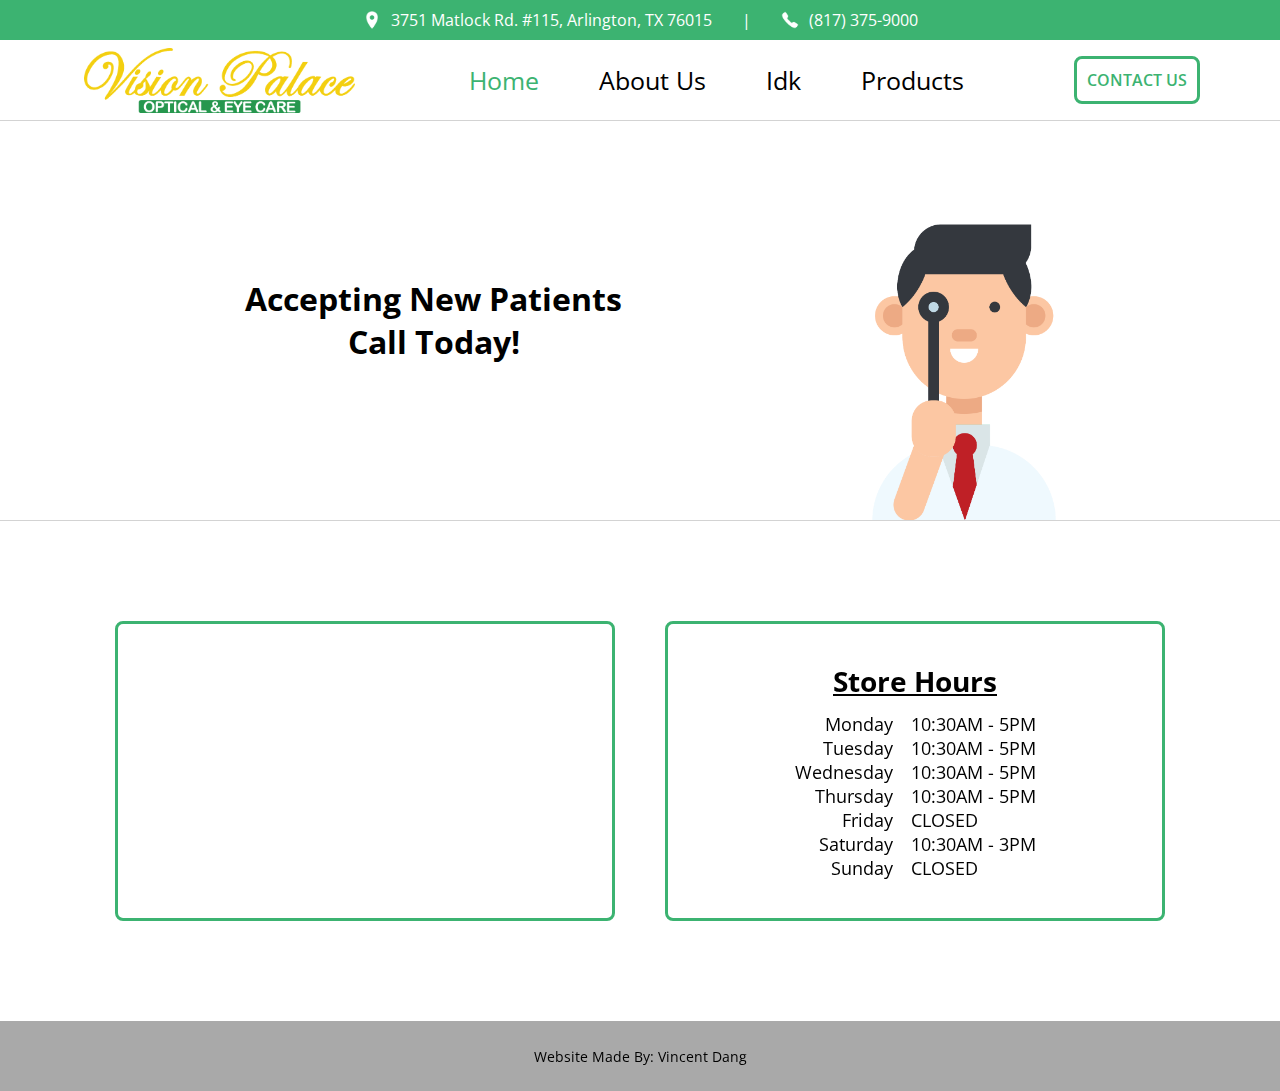
==== index.html @ bc028118 "mobiles" ====
<!DOCTYPE html>
<html lang="en">

<head>
    <meta charset="UTF-8">
    <meta name="viewport" content="width=device-width, initial-scale=1.0">
    <title>Vision Palace | Arlington TX</title>
    <meta name="author" content="Vincent Dang">
    <link rel="stylesheet" href="style.css">
    <link rel="icon" href="./images/logoicon.png" type="image/png">
</head>

<body>
    <header>
        <div class="smallSect">
            <div class="smallAddress">
                <img src="./images/locationIcon.png">
                <a href="https://www.google.com/maps/dir//3751+Matlock+Rd+%23115,+Arlington,+TX+76015/@32.6831472,-97.1968039,12z/data=!4m8!4m7!1m0!1m5!1m1!1s0x864e62b87f9691ff:0xad3b7b87c87afb1d!2m2!1d-97.1144539!2d32.6831742?entry=ttu"
                    target="_blank" rel="noopener noreferrer">
                    3751 Matlock Rd. #115, Arlington, TX 76015
                </a>
            </div>
            <p class="smallLine">|</p>
            <div class="smallPhone">
                <img src="./images/phoneIcon.png">
                <a href="tel:+8173759000">(817) 375-9000</a>
            </div>
        </div>
        <nav>
            <input type="checkbox" id="sidebarActive">
            <label for="sidebarActive" class="open">
                <img src="./images/open.png" class="openImg">
            </label>
            <a id="logoBox" href="index.html"><img class="logo" title="Vision Palace" src="./images/logo.png"
                    alt="Vision Palace Logo"></a>
            <ul>
                <li><a href="./index.html" class="current">Home</a></li>
                <li><a href="./aboutus.html">About Us</a></li>
                <li><a href="#glasses2">Idk</a></li>
                <li id="products">
                    <a href="#glasses3"">Products</a>
                    <ul class="dropdownProducts">
                        <li><a href="#">Eyeglasses</a></li>
                        <li><a href="#">Sunglasses</a></li>
                        <li><a href="#">Contact Lenses</a></li>
                    </ul>
                </li>
                <li><a id="sidebarContact" class="contactButton" href="./book.html"><button>CONTACT US</button></a></li>
            </ul>
            <a id="topContact" class="contactButton" href="./book.html"><button>CONTACT US</button></a>
        </nav>
    </header>
    <main>
        <div class="sect1">
            <div class="textBox">
                <p>Accepting New Patients</p>
                <p>Call Today!</p>
            </div>
            <img src="./images/eye-doctor.png">
        </div>
        
        <div class="sect2">
            <div class="addressFlexBox">
                <iframe
                    src="https://www.google.com/maps/embed?pb=!1m18!1m12!1m3!1d9498.146047826185!2d-97.12077440849066!3d32.68334001011119!2m3!1f0!2f0!3f0!3m2!1i1024!2i768!4f13.1!3m3!1m2!1s0x864e62b87f9691ff%3A0xad3b7b87c87afb1d!2sVision%20Palace!5e0!3m2!1sen!2sus!4v1716413969166!5m2!1sen!2sus"
                    width="500" height="300" allowfullscreen="" loading="lazy"
                    referrerpolicy="no-referrer-when-downgrade"></iframe>
                <div class="storeHours">
                    <p class="hoursTitle"><u>Store Hours</u></p>
                    <div class="hoursBox">
                        <ul class="days">
                            <li>Monday</li>
                            <li>Tuesday</li>
                            <li>Wednesday</li>
                            <li>Thursday</li>
                            <li>Friday</li>
                            <li>Saturday</li>
                            <li>Sunday</li>
                        </ul>
                        <ul class="hours">
                            <li>10:30AM - 5PM</li>
                            <li>10:30AM - 5PM</li>
                            <li>10:30AM - 5PM</li>
                            <li>10:30AM - 5PM</li>
                            <li>CLOSED</li>
                            <li>10:30AM - 3PM</li>
                            <li>CLOSED</li>
                        </ul>
                    </div>
                </div>
            </div>
        </div>
    </main>
    <footer>
        <div class="footer">Website Made By:&nbsp;<a href="https://www.linkedin.com/in/vdangcs/" target="_blank"
                rel="noopener noreferrer">Vincent Dang</a></div>
    </footer>
</body>

</html>
---- style.css ----
@import url(https://fonts.googleapis.com/css2?family=Open+Sans:ital,wght@0,300..800;1,300..800&display=swap);

* {
    font-family: "Open Sans", sans-serif;
    box-sizing: border-box;
}

body {
    margin: 0;
    padding: 0;
}

main {
    margin-top: 120px; /* Add margin to offset the fixed header height */
}

header {
    background-color: white;
    position: fixed; /* Fix the header to the top */
    width: 100%; /* Ensure it takes the full width of the viewport */
    top: 0; /* Position it at the top of the viewport */
    z-index: 1000; /* Ensure it is above other content */
    border-bottom: 1px solid lightgray;
}

.openImg {
    width: 40px;
}

.open, #sidebarActive {
    display: none;
    cursor: pointer;
}

nav {
    background-color: white;
    display: flex;
    justify-content: space-evenly;
    align-items: center;
    z-index: 1001;
    height: 80px;
}

nav ul {
    display: flex;
    align-items: center;
    margin: 0;
    padding: 0;
}

#logoBox {
    display: flex;
}

.logo {
    height: 65px;
    width: auto;
    margin: 4px;
}

nav ul li {
    display: flex;
    align-items: center;
    height: 80px;
}

nav ul li a {
    color: black;
    font-size: 25px;
    font-weight: 400;
    text-decoration: none;
    padding: 0 30px;
    display: flex;
    align-items: center;
    height: 100%;
    transition: 0.2s;
}

nav ul li a:hover {
    font-size: 28px;
    color: mediumseagreen;
}

.current {
    color: mediumseagreen;
}

.dropdownProducts {
    display: none;
    position: absolute;
    top: 100%;
    background-color: white;
    border: 1px solid lightgray;
    width: max-content;
}

.dropdownProducts li {
    height: 50px;
    display: flex;
    justify-content: center;
}

#products:hover .dropdownProducts {
    display: block;
}

.dropdownProducts li a {
    font-size: 16px;
}

.dropdownProducts li a:hover {
    font-size: 16px;
}

.contactButton button {
    padding: 10px;
    font-size: 16px;
    font-weight: 600;
    border: 3px solid mediumseagreen;
    border-radius: 8px;
    color: mediumseagreen;
    background-color: transparent;
    transition: .3s;
}

.contactButton button:hover {
    background-color: mediumseagreen;
    color: white;
    cursor: pointer;
}

#sidebarContact {
    display: none;
}

@media(max-width: 1000px) {
    .open {
        display: block;
    }

    nav ul {
        flex-direction: column;
        position: absolute;
        top: -256%;
        width: 100%;
        background-color: white;
        transition: .5s;
        z-index: -999;
        border-bottom: 1px solid lightgray ;
    }

    nav ul li a{
        padding: 20px;
    }

    #sidebarActive:checked ~ ul {
        display: flex;
        top: 120px;
    }
}

@media(max-width: 500px) {
    #topContact {
        display: none;
    }
    #sidebarContact {
        display: block;
    }
}

@media(max-width: 350px){
    .logo {
        height: 50px;
    }
}

.sect1 {
    display: flex;
    justify-content: space-evenly;
    align-items: center;
    border-bottom: 1px solid lightgrey;
}

.sect1 p {
    margin: 0;
    color: black;
    text-align: center;
    font-size: 32px;
    font-weight: bold;
}

.sect1 img {
    height: 300px;
    margin-top: 100px;
}

.textBox {
    padding: 2%;
}

.smallSect {
    box-sizing: border-box;
    background-color: mediumseagreen;
    height: 40px;
    color: white;
    display: flex;
    justify-content: center;
    align-items: center;
    gap: 30px;
    z-index: 1000;
}

.smallSect img {
    height: 18px;
}

.smallAddress, .smallPhone {
    display: flex;
    align-items: center;
    gap: 10px;
}

.smallPhone a, .smallAddress a {
    color: white;
    text-decoration: none;
}

.smallPhone a:hover, .smallAddress a:hover {
    text-decoration: underline;
}

.sect2 {
    box-sizing: border-box;
    min-height: 500px;
    padding: 100px;
    display: flex;
    justify-content: center;
    align-items: center;
}

.addressFlexBox {
    display: flex;
    justify-content: center;
    gap: 50px;
    flex-wrap: wrap;
}

iframe, .storeHours {
    border: solid mediumseagreen;
    border-radius: 8px;
}

.storeHours {
    width: 500px;
    height: 300px;
    display: flex;
    flex-direction: column;
    justify-content: center;
    gap: 12px;
}

.hoursTitle {
    display: flex;
    justify-content: center;
    margin: 0px;
    font-size: 28px;
    font-weight: bold;
}

.hoursBox {
    display: flex;
    justify-content: center;
    gap: 18px;
}

.days, .hours {
    list-style: none;
    margin: 0;
    padding: 0;
    font-size: 18px;
}

.days {
    text-align: end;
}

.footer {
    background-color: darkgray;
    height: 70px;
    display: flex;
    justify-content: center;
    align-items: center;
    padding: 0px;
    margin: 0px;
    font-size: 14px;
}

.footer a {
    color: black;
    text-decoration: none;
}

.footer a:hover {
    font-weight: 500;
    text-decoration: underline;
}
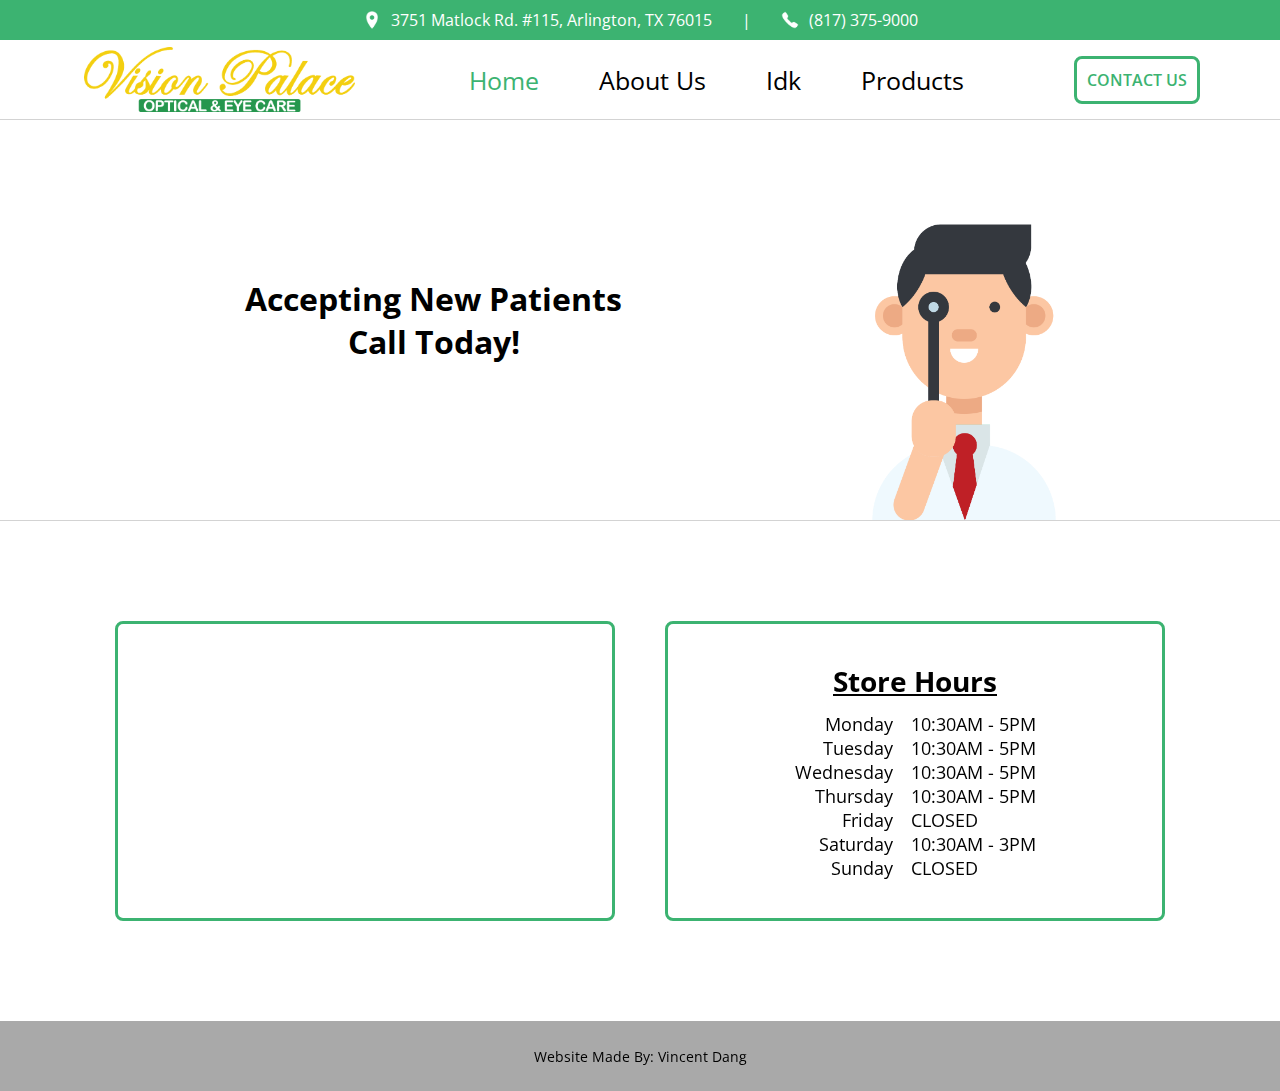
==== commit d39a7006: "oopsiesagain" ====
--- a/index.html
+++ b/index.html
@@ -38,7 +38,7 @@
                 <li><a href="./aboutus.html">About Us</a></li>
                 <li><a href="#glasses2">Idk</a></li>
                 <li id="products">
-                    <a href="#glasses3"">Products</a>
+                    <a href="#" onclick="return false;">Products</a>
                     <ul class="dropdownProducts">
                         <li><a href="#">Eyeglasses</a></li>
                         <li><a href="#">Sunglasses</a></li>
--- a/style.css
+++ b/style.css
@@ -20,7 +20,6 @@
     width: 100%; /* Ensure it takes the full width of the viewport */
     top: 0; /* Position it at the top of the viewport */
     z-index: 1000; /* Ensure it is above other content */
-    border-bottom: 1px solid lightgray;
 }
 
 .openImg {
@@ -39,6 +38,7 @@
     align-items: center;
     z-index: 1001;
     height: 80px;
+    border-bottom: 1px solid lightgray;
 }
 
 nav ul {
@@ -79,6 +79,7 @@
 nav ul li a:hover {
     font-size: 28px;
     color: mediumseagreen;
+    
 }
 
 .current {
@@ -86,12 +87,14 @@
 }
 
 .dropdownProducts {
-    display: none;
+    display: block;
     position: absolute;
-    top: 100%;
+    top: -32px;
     background-color: white;
     border: 1px solid lightgray;
     width: max-content;
+    transition: .3s;
+    z-index: -999;
 }
 
 .dropdownProducts li {
@@ -101,11 +104,23 @@
 }
 
 #products:hover .dropdownProducts {
-    display: block;
+    top: 119px;
+}
+
+#products {
+    display: flex;
+    flex-direction: column;
+    justify-content: center;
+}
+
+#products a {
+    display: flex;
+    align-items: center;
 }
 
 .dropdownProducts li a {
     font-size: 16px;
+    padding: 15px;
 }
 
 .dropdownProducts li a:hover {
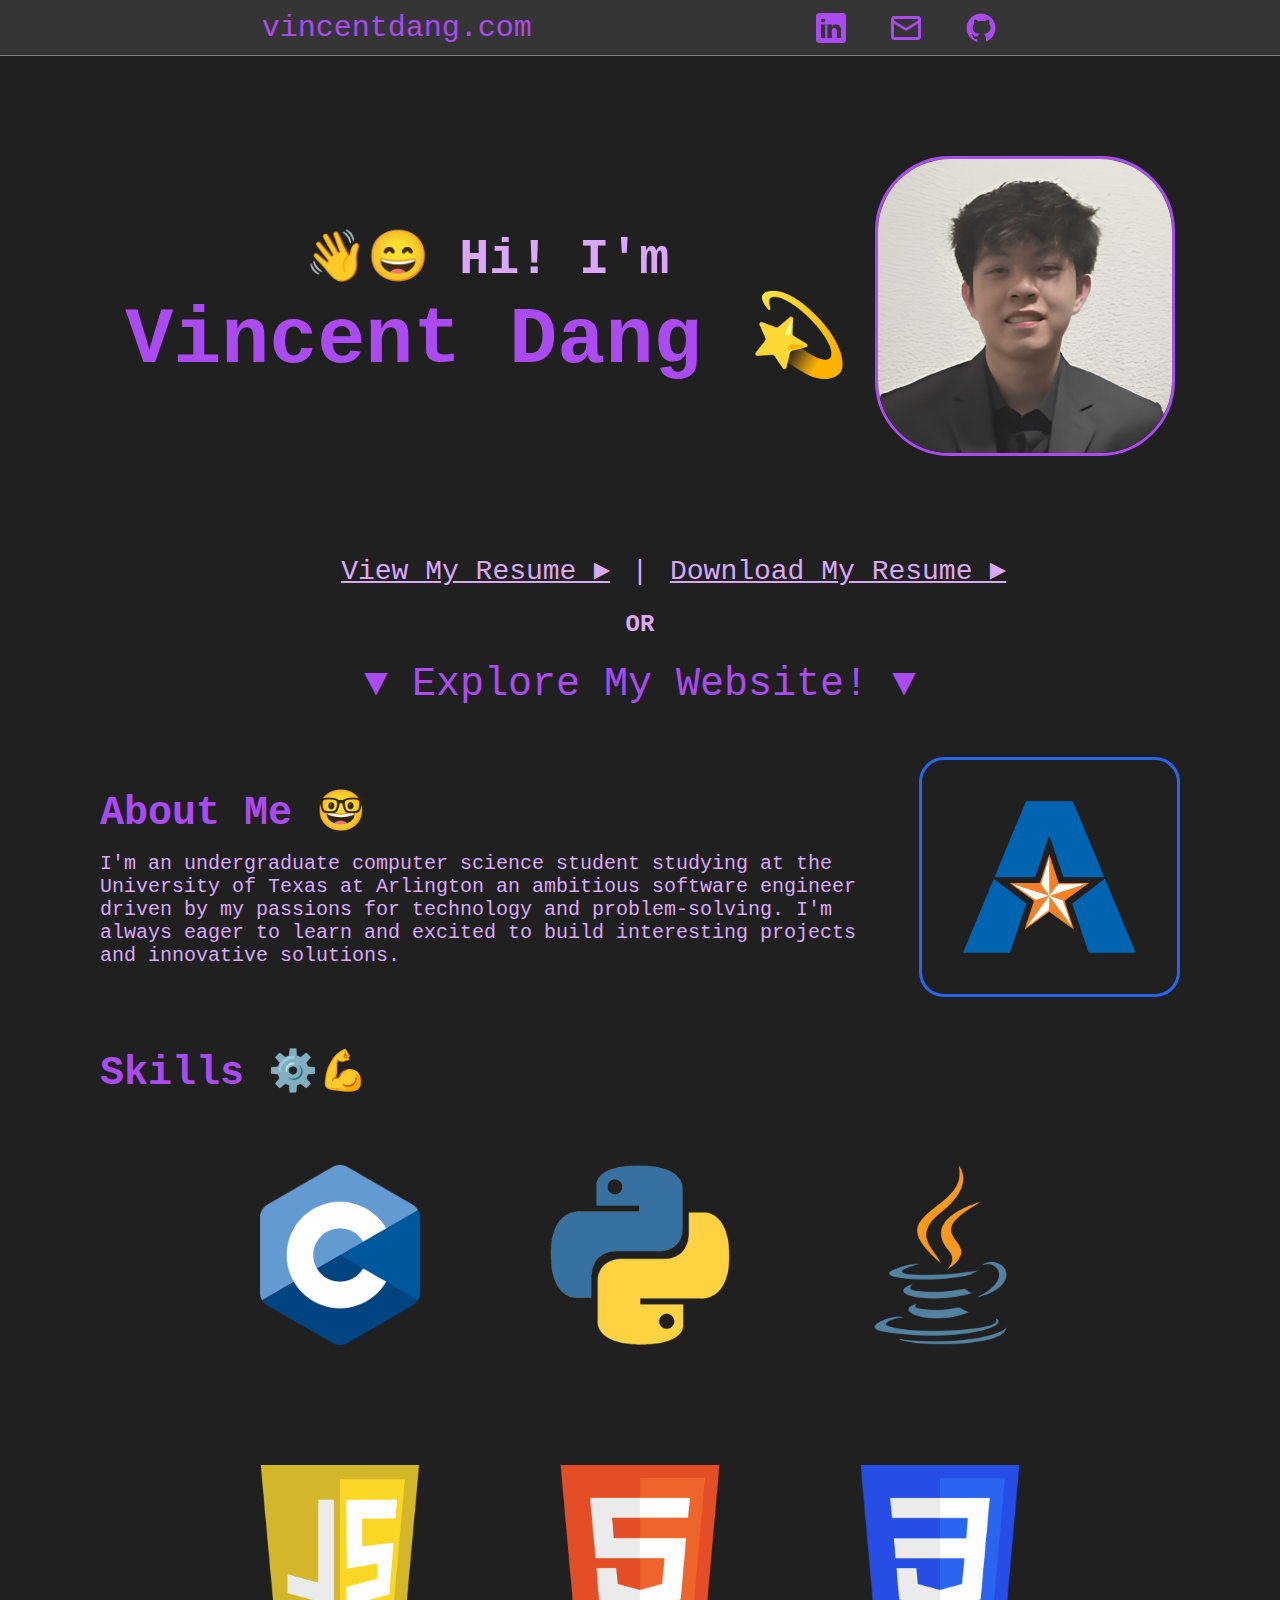
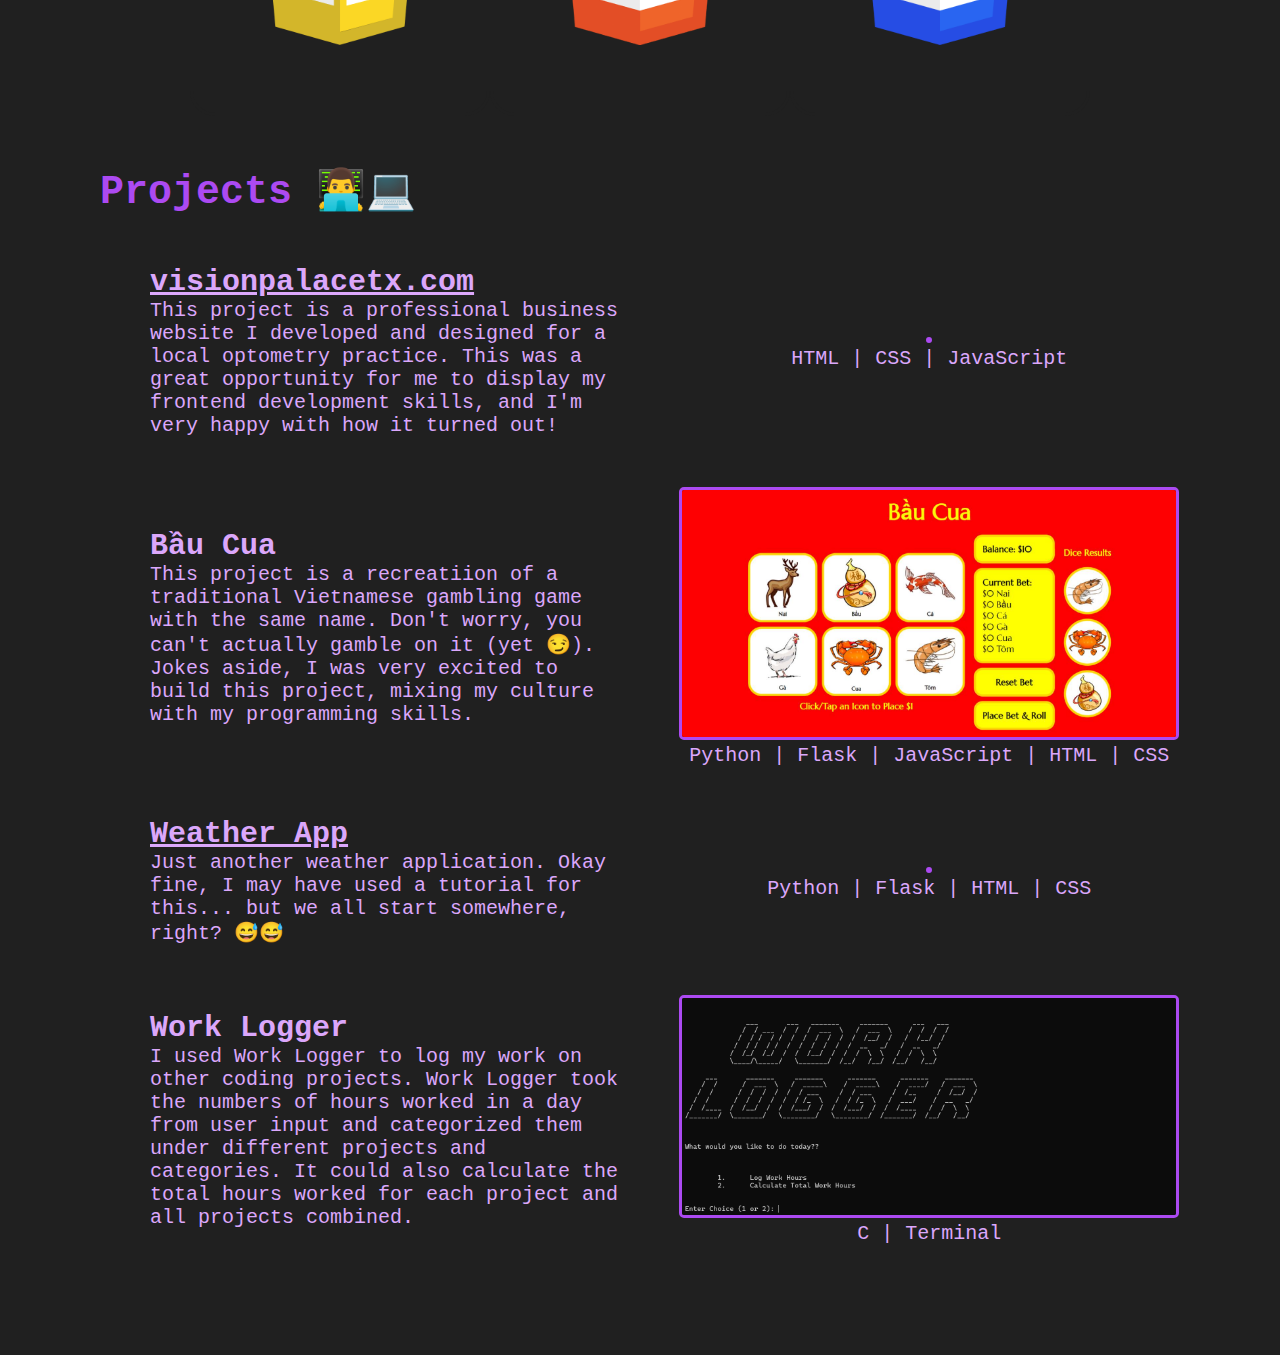
==== commit 36488918: "portfolio" ====
--- a/index.html
+++ b/index.html
@@ -4,97 +4,163 @@
 <head>
     <meta charset="UTF-8">
     <meta name="viewport" content="width=device-width, initial-scale=1.0">
-    <title>Vision Palace | Arlington TX</title>
-    <meta name="author" content="Vincent Dang">
+    <title>Vincent Dang | SWE</title>
+    <meta author="Vincent Dang">
     <link rel="stylesheet" href="style.css">
-    <link rel="icon" href="./images/logoicon.png" type="image/png">
+    <link rel="icon" href="./images/favicon.png" type="image/x-icon">
 </head>
 
 <body>
     <header>
-        <div class="smallSect">
-            <div class="smallAddress">
-                <img src="./images/locationIcon.png">
-                <a href="https://www.google.com/maps/dir//3751+Matlock+Rd+%23115,+Arlington,+TX+76015/@32.6831472,-97.1968039,12z/data=!4m8!4m7!1m0!1m5!1m1!1s0x864e62b87f9691ff:0xad3b7b87c87afb1d!2m2!1d-97.1144539!2d32.6831742?entry=ttu"
-                    target="_blank" rel="noopener noreferrer">
-                    3751 Matlock Rd. #115, Arlington, TX 76015
-                </a>
+        <nav>
+            <div id="navLeft">
+                <p>vincentdang.com</p>
             </div>
-            <p class="smallLine">|</p>
-            <div class="smallPhone">
-                <img src="./images/phoneIcon.png">
-                <a href="tel:+8173759000">(817) 375-9000</a>
+            <div id="navRight">
+                <div class="links">
+                    <img src="./images/linkedinIcon.png" alt="LinkedIn">
+                    <div class="dropDown">
+                        <p>Check Out My</p>
+                        <a href="https://www.linkedin.com/in/vdangcs/" target="_blank" rel="noopener noreferrer">
+                            LinkedIn!</a>
+                    </div>
+                </div>
+                <div class="links">
+                    <img src="./images/emailIcon.png" alt="Email">
+                    <div class="dropDown">
+                        <p>Email Me!</p>
+                        <a href="mailto:vdang1120@gmail.com">vdang1120@gmail.com</a>
+                    </div>
+                </div>
+                <div class="links">
+                    <img src="./images/githubIcon.png" alt="GitHub">
+                    <div class="dropDown">
+                        <p>Check Out My</p>
+                        <a href="https://github.com/vdang1120" target="_blank" rel="noopener noreferrer"> GitHub!</a>
+                    </div>
+                </div>
             </div>
-        </div>
-        <nav>
-            <input type="checkbox" id="sidebarActive">
-            <label for="sidebarActive" class="open">
-                <img src="./images/open.png" class="openImg">
-            </label>
-            <a id="logoBox" href="index.html"><img class="logo" title="Vision Palace" src="./images/logo.png"
-                    alt="Vision Palace Logo"></a>
-            <ul>
-                <li><a href="./index.html" class="current">Home</a></li>
-                <li><a href="./aboutus.html">About Us</a></li>
-                <li><a href="#glasses2">Idk</a></li>
-                <li id="products">
-                    <a href="#" onclick="return false;">Products</a>
-                    <ul class="dropdownProducts">
-                        <li><a href="#">Eyeglasses</a></li>
-                        <li><a href="#">Sunglasses</a></li>
-                        <li><a href="#">Contact Lenses</a></li>
-                    </ul>
-                </li>
-                <li><a id="sidebarContact" class="contactButton" href="./book.html"><button>CONTACT US</button></a></li>
-            </ul>
-            <a id="topContact" class="contactButton" href="./book.html"><button>CONTACT US</button></a>
         </nav>
     </header>
     <main>
-        <div class="sect1">
-            <div class="textBox">
-                <p>Accepting New Patients</p>
-                <p>Call Today!</p>
+        <div id="titleCont">
+            <div id="title">
+                <h2>👋😄 Hi! I'm</h2>
+                <h1>Vincent Dang 💫</h1>
             </div>
-            <img src="./images/eye-doctor.png">
+            <img src="./images/me.jpg" id="titleImg">
         </div>
-        
-        <div class="sect2">
-            <div class="addressFlexBox">
-                <iframe
-                    src="https://www.google.com/maps/embed?pb=!1m18!1m12!1m3!1d9498.146047826185!2d-97.12077440849066!3d32.68334001011119!2m3!1f0!2f0!3f0!3m2!1i1024!2i768!4f13.1!3m3!1m2!1s0x864e62b87f9691ff%3A0xad3b7b87c87afb1d!2sVision%20Palace!5e0!3m2!1sen!2sus!4v1716413969166!5m2!1sen!2sus"
-                    width="500" height="300" allowfullscreen="" loading="lazy"
-                    referrerpolicy="no-referrer-when-downgrade"></iframe>
-                <div class="storeHours">
-                    <p class="hoursTitle"><u>Store Hours</u></p>
-                    <div class="hoursBox">
-                        <ul class="days">
-                            <li>Monday</li>
-                            <li>Tuesday</li>
-                            <li>Wednesday</li>
-                            <li>Thursday</li>
-                            <li>Friday</li>
-                            <li>Saturday</li>
-                            <li>Sunday</li>
-                        </ul>
-                        <ul class="hours">
-                            <li>10:30AM - 5PM</li>
-                            <li>10:30AM - 5PM</li>
-                            <li>10:30AM - 5PM</li>
-                            <li>10:30AM - 5PM</li>
-                            <li>CLOSED</li>
-                            <li>10:30AM - 3PM</li>
-                            <li>CLOSED</li>
-                        </ul>
+        <div id="resumeSect">
+            <div id="resumeLinks">
+                <a href="#" id="viewResume">View My Resume ►</a>
+                <p>|</p>
+                <a href="#" id="downloadResume">Download My Resume ►</a>
+            </div>
+            <p id="or">OR</p>
+            <p id="explore">▼ Explore My Website! ▼</p>
+        </div>
+        <div id="about">
+            <div id="aboutContainer">
+                <h1>About Me 🤓</h1>
+                <p>I'm an undergraduate computer science student studying at the
+                    University of Texas at Arlington an ambitious software engineer driven by my passions for technology
+                    and problem-solving. I'm always eager to learn and excited to build interesting projects and
+                    innovative solutions.</p>
+            </div>
+            <img src="./images/uta.png" alt="UTA Logo">
+        </div>
+        <div id="skillsSect">
+            <h1>Skills ⚙️💪</h1>
+            <div id="skillBoxContCont">
+                <div id="skillBoxCont">
+                    <div class="skillBox" id="c">
+                        <img src="./images/C_Logo.png" alt="">
+                        <p>C</p>
+                    </div>
+                    <div class="skillBox" id="python">
+                        <img src="./images/python.png" alt="">
+                        <p>Python</p>
+                    </div>
+                    <div class="skillBox" id="java">
+                        <img src="./images/java.png" alt="">
+                        <p>Java</p>
+                    </div>
+                    <div class="skillBox" id="js">
+                        <img src="./images/js.png" alt="">
+                        <p>JavaScript</p>
+                    </div>
+                    <div class="skillBox" id="html">
+                        <img src="./images/html.png" alt="">
+                        <p>HTML</p>
+                    </div>
+                    <div class="skillBox" id="css">
+                        <img src="./images/css.png" alt="">
+                        <p>CSS</p>
                     </div>
                 </div>
             </div>
         </div>
+        <div id="projectSect">
+            <h1>Projects 👨‍💻💻</h1>
+            <div class="projectBox">
+                <div class="projectLeft">
+                    <h2>
+                        <a href="https://visionpalacetx.com/" target="_blank" rel="noopener noreferrer">
+                            visionpalacetx.com
+                        </a>
+                    </h2>
+                    <p>This project is a professional business website I developed and designed for a local optometry
+                        practice. This was a great opportunity for me to display my frontend development skills, and I'm
+                        very happy with how it turned out!</p>
+                </div>
+                <div class="projectRight">
+                    <img src="./images/vpcom.gif" alt="">
+                    <p>HTML | CSS | JavaScript</p>
+                </div>
+            </div>
+            <div class="projectBox">
+                <div class="projectLeft">
+                    <h2>Bầu Cua</h2>
+                    <p>This project is a recreatiion of a traditional Vietnamese gambling game with the same name. Don't
+                        worry, you can't actually gamble on it (yet 😏). Jokes aside, I was very excited to build this
+                        project, mixing my culture with my programming skills.</p>
+                </div>
+                <div class="projectRight">
+                    <img src="./images/bc.jpg" alt="">
+                    <p>Python | Flask | JavaScript | HTML | CSS</p>
+                </div>
+            </div>
+            <div class="projectBox">
+                <div class="projectLeft">
+                    <h2>
+                        <a href="https://weather-76mb.onrender.com" target="_blank" rel="noopener noreferrer">
+                            Weather App
+                        </a>
+                    </h2>
+                    <p>Just another weather application. Okay fine, I may have used a tutorial for this... but we all start
+                        somewhere, right? 😅😅</p>
+                </div>
+                <div class="projectRight">
+                    <img src="./images/weather.gif" alt="">
+                    <p>Python | Flask | HTML | CSS</p>
+                </div>
+            </div>
+            <div class="projectBox">
+                <div class="projectLeft">
+                    <h2>Work Logger</h2>
+                    <p>I used Work Logger to log my work on other coding projects. Work Logger took the numbers of hours
+                        worked in a day from user input and categorized them under different projects and categories. It
+                        could also calculate the total hours worked for each
+                        project and all projects combined.</p>
+                </div>
+                <div class="projectRight">
+                    <img src="./images/wl.png" alt="">
+                    <p>C | Terminal</p>
+                </div>
+            </div>
+        </div>
     </main>
-    <footer>
-        <div class="footer">Website Made By:&nbsp;<a href="https://www.linkedin.com/in/vdangcs/" target="_blank"
-                rel="noopener noreferrer">Vincent Dang</a></div>
-    </footer>
+    <footer></footer>
 </body>
 
 </html>--- a/style.css
+++ b/style.css
@@ -1,321 +1,371 @@
-@import url(https://fonts.googleapis.com/css2?family=Open+Sans:ital,wght@0,300..800;1,300..800&display=swap);
+:root {
+    font-family: monospace;
+    --primary-color: #ac4af2;
+    --secondary-color: #dba7fb;
+}
 
 * {
-    font-family: "Open Sans", sans-serif;
     box-sizing: border-box;
+    padding: 0;
+    margin: 0;
+    color: var(--secondary-color);
 }
 
 body {
-    margin: 0;
-    padding: 0;
-}
-
-main {
-    margin-top: 120px; /* Add margin to offset the fixed header height */
+    background-color: #202020;
 }
 
 header {
-    background-color: white;
     position: fixed; /* Fix the header to the top */
     width: 100%; /* Ensure it takes the full width of the viewport */
     top: 0; /* Position it at the top of the viewport */
-    z-index: 1000; /* Ensure it is above other content */
-}
-
-.openImg {
-    width: 40px;
-}
-
-.open, #sidebarActive {
-    display: none;
+}
+
+nav {
+    font-size: 30px;
+    background-color: #353535;
+    display: flex;
+    justify-content: space-evenly;
+    align-items: center;
+    height: 56px;
+    border-bottom: 1px solid gray;
+}
+
+#navLeft p {
+    color: var(--primary-color);
+}
+
+#navRight {
+    display: flex;
+}
+
+.links {
+    display: flex;
+    justify-content: center;
+    align-items: center;
+    height: 56px;
     cursor: pointer;
-}
-
-nav {
-    background-color: white;
+    width: 75px;
+}
+
+.links img {
+    height: 36px;
+    transition: height 0.2s;
+}
+
+.links:hover img {
+    height: 45px;
+}
+
+.links:hover .dropDown {
+    top: 56px;
+    z-index: 1;
+}
+
+.dropDown {
+    color: var(--primary-color);
+    border: solid;
+    border-top: 0;
+    padding: 16px;
+    border-radius: 0 0 16px 16px;
+    position: absolute;
+    top: -75px;
+    text-align: center;
+    transition: .3s;
+    background-color: #353535;
+    z-index: -100;
+    cursor: default;
+    display: flex;
+    flex-direction: column;
+    gap: 8px;
+    font-size: 24px;
+}
+
+.dropDown p, .dropDown a {
+    color: var(--primary-color);
+}
+
+main {
+    padding: 56px 100px 100px 100px;
+    width: 100%;
+}
+
+#titleCont {
+    min-height: 500px;
     display: flex;
     justify-content: space-evenly;
     align-items: center;
-    z-index: 1001;
-    height: 80px;
-    border-bottom: 1px solid lightgray;
-}
-
-nav ul {
-    display: flex;
-    align-items: center;
-    margin: 0;
-    padding: 0;
-}
-
-#logoBox {
-    display: flex;
-}
-
-.logo {
-    height: 65px;
+}
+
+#titleImg {
+    height: 300px;
     width: auto;
-    margin: 4px;
-}
-
-nav ul li {
-    display: flex;
-    align-items: center;
-    height: 80px;
-}
-
-nav ul li a {
-    color: black;
-    font-size: 25px;
-    font-weight: 400;
-    text-decoration: none;
-    padding: 0 30px;
-    display: flex;
-    align-items: center;
-    height: 100%;
-    transition: 0.2s;
-}
-
-nav ul li a:hover {
+    border: solid var(--primary-color);
+    border-radius: 75px;
+    margin: 50px 0;
+}
+
+#title {
+    display: flex;
+    flex-direction: column;
+    justify-content: center;
+    align-items: center;
+    margin: 0 20px;
+}
+
+#title h2 {
+    font-size: 50px;
+}
+
+#title h1 {
+    font-size: 80px;
+    color: var(--primary-color);
+}
+
+#resumeSect {
+    width: 100%;
+    display: flex;
+    flex-direction: column;
+    justify-content: center;
+    align-items: center;
+}
+
+#resumeLinks {
+    width: 100%;
+    display: flex;
+    justify-content: center;
+    align-items: center;
+    gap: 2%;
     font-size: 28px;
-    color: mediumseagreen;
-    
-}
-
-.current {
-    color: mediumseagreen;
-}
-
-.dropdownProducts {
-    display: block;
-    position: absolute;
-    top: -32px;
-    background-color: white;
-    border: 1px solid lightgray;
-    width: max-content;
-    transition: .3s;
-    z-index: -999;
-}
-
-.dropdownProducts li {
-    height: 50px;
-    display: flex;
-    justify-content: center;
-}
-
-#products:hover .dropdownProducts {
-    top: 119px;
-}
-
-#products {
-    display: flex;
-    flex-direction: column;
-    justify-content: center;
-}
-
-#products a {
-    display: flex;
-    align-items: center;
-}
-
-.dropdownProducts li a {
-    font-size: 16px;
-    padding: 15px;
-}
-
-.dropdownProducts li a:hover {
-    font-size: 16px;
-}
-
-.contactButton button {
-    padding: 10px;
-    font-size: 16px;
-    font-weight: 600;
-    border: 3px solid mediumseagreen;
-    border-radius: 8px;
-    color: mediumseagreen;
-    background-color: transparent;
-    transition: .3s;
-}
-
-.contactButton button:hover {
-    background-color: mediumseagreen;
-    color: white;
-    cursor: pointer;
-}
-
-#sidebarContact {
-    display: none;
-}
-
-@media(max-width: 1000px) {
-    .open {
-        display: block;
-    }
-
-    nav ul {
+}
+
+#resumeLinks a{
+    flex: 1;
+}
+
+#viewResume {
+    text-align: end;
+}
+
+#or {
+    font-size: 24px;
+    font-weight: bold;
+    margin: 24px;
+}
+
+#about {
+    display: flex;
+    align-items: center;
+    margin: 50px 0px;
+}
+#aboutContainer {
+    display: flex;
+    flex-direction: column;
+    justify-content: center;
+    gap: 16px;
+}
+
+#about h1, #skillsSect h1, #explore, #projectSect h1 {
+    font-size: 40px;
+    color: var(--primary-color);
+}
+
+#about img {
+    height: 240px;
+    padding: 40px;
+    border: solid #2965f1;
+    border-radius: 25px;
+    margin-left: 5%;
+}
+
+#about p, .projectBox p {
+    font-size: 20px;
+}
+
+#skillsSect {
+    margin-bottom: 50px;
+}
+
+#skillsSect h1 {
+    margin-bottom: 20px;
+}
+
+#skillBoxContCont {
+    display: flex;
+    justify-content: center;
+}
+
+#skillBoxCont {
+    display: flex;
+    justify-content: center;
+    flex-wrap: wrap;
+    max-width: 900px;
+}
+
+.skillBox {
+    border: solid #202020;
+    border-radius: 25px;
+    height: 300px;
+    width: 300px;
+    display: flex;
+    flex-direction: column;
+    justify-content: center;
+    align-items: center;
+    gap: 12px;
+    transition: ease-out .1s;
+}
+
+.skillBox img {
+    height: 180px;
+    transition: .2s;
+    transform: translateY(10px);
+    z-index: -1;
+}
+
+.skillBox p {
+    font-size: 27px;
+    color: #202020;
+    transition: .2s;
+}
+
+.skillBox:hover {
+    transition: ease-in .2s;
+}
+.skillBox:hover img {
+    height: 210px;
+    transform: translateY(0px);
+}
+
+#c:hover {
+    border-color: #649ad2;
+}
+#c:hover p {
+    color: #649ad2;
+}
+
+#java:hover {
+    border-color: #f89820;
+}
+#java:hover p{
+    color: #f89820;
+}
+
+#js:hover, #python:hover {
+    border-color:#fbd725;
+}
+#js:hover p, #python:hover p {
+    color: #fbd725;
+}
+
+#html:hover {
+    border-color:#ef642a;
+}
+#html:hover p {
+    color: #ef642a;
+}
+
+#css:hover {
+    border-color:#2965f1;
+}
+#css:hover p {
+    color: #2965f1;
+}
+
+#projectSect {
+    display: flex;
+    flex-direction: column;
+    gap: 50px;
+}
+
+.projectBox {
+    width: 100%;
+    display: flex;
+    align-items: center;
+    gap: 50px;
+}
+
+.projectLeft, .projectRight {
+    width: 100%;
+}
+
+.projectLeft {
+    padding-left: 50px;
+}
+
+.projectRight {
+    text-align: center;
+}
+
+.projectRight img {
+    width: 500px;
+    border: solid var(--primary-color);
+    border-radius: 5px;
+}
+
+.projectBox h2 {
+    font-size: 30px;
+}
+
+.projectBox h3 {
+    font-size: 20px;
+}
+
+@media (max-width: 1000px) {
+    #titleCont {
         flex-direction: column;
-        position: absolute;
-        top: -256%;
-        width: 100%;
-        background-color: white;
-        transition: .5s;
-        z-index: -999;
-        border-bottom: 1px solid lightgray ;
-    }
-
-    nav ul li a{
-        padding: 20px;
-    }
-
-    #sidebarActive:checked ~ ul {
-        display: flex;
-        top: 120px;
-    }
-}
-
-@media(max-width: 500px) {
-    #topContact {
+    }
+    #title {
+        margin-top: 50px;
+    }
+}
+@media (max-width: 800px) {
+    #about {
+        flex-direction: column;
+    }
+    #about img{
+        margin: 0;
+        margin-top: 50px;
+    }
+
+    #title {
+        height: 300px;
+    }
+    #title h2 {
+        font-size: 48px;
+    }
+    #title h1 {
+        font-size: 64px;
+    }
+}
+@media (max-width: 700px) {
+    #resumeLinks {
+        font-size: 24px;
+    }
+}
+@media (max-width: 600px) {
+    #resumeLinks {
+        font-size: 20px;
+    }
+    #about h1, #skillsSect h1, #explore {
+        font-size: 32px;
+    }
+}
+@media (max-width: 500px) {
+    #navLeft {
         display: none;
     }
-    #sidebarContact {
-        display: block;
-    }
-}
-
-@media(max-width: 350px){
-    .logo {
-        height: 50px;
-    }
-}
-
-.sect1 {
-    display: flex;
-    justify-content: space-evenly;
-    align-items: center;
-    border-bottom: 1px solid lightgrey;
-}
-
-.sect1 p {
-    margin: 0;
-    color: black;
-    text-align: center;
-    font-size: 32px;
-    font-weight: bold;
-}
-
-.sect1 img {
-    height: 300px;
-    margin-top: 100px;
-}
-
-.textBox {
-    padding: 2%;
-}
-
-.smallSect {
-    box-sizing: border-box;
-    background-color: mediumseagreen;
-    height: 40px;
-    color: white;
-    display: flex;
-    justify-content: center;
-    align-items: center;
-    gap: 30px;
-    z-index: 1000;
-}
-
-.smallSect img {
-    height: 18px;
-}
-
-.smallAddress, .smallPhone {
-    display: flex;
-    align-items: center;
-    gap: 10px;
-}
-
-.smallPhone a, .smallAddress a {
-    color: white;
-    text-decoration: none;
-}
-
-.smallPhone a:hover, .smallAddress a:hover {
-    text-decoration: underline;
-}
-
-.sect2 {
-    box-sizing: border-box;
-    min-height: 500px;
-    padding: 100px;
-    display: flex;
-    justify-content: center;
-    align-items: center;
-}
-
-.addressFlexBox {
-    display: flex;
-    justify-content: center;
-    gap: 50px;
-    flex-wrap: wrap;
-}
-
-iframe, .storeHours {
-    border: solid mediumseagreen;
-    border-radius: 8px;
-}
-
-.storeHours {
-    width: 500px;
-    height: 300px;
-    display: flex;
-    flex-direction: column;
-    justify-content: center;
-    gap: 12px;
-}
-
-.hoursTitle {
-    display: flex;
-    justify-content: center;
-    margin: 0px;
-    font-size: 28px;
-    font-weight: bold;
-}
-
-.hoursBox {
-    display: flex;
-    justify-content: center;
-    gap: 18px;
-}
-
-.days, .hours {
-    list-style: none;
-    margin: 0;
-    padding: 0;
-    font-size: 18px;
-}
-
-.days {
-    text-align: end;
-}
-
-.footer {
-    background-color: darkgray;
-    height: 70px;
-    display: flex;
-    justify-content: center;
-    align-items: center;
-    padding: 0px;
-    margin: 0px;
-    font-size: 14px;
-}
-
-.footer a {
-    color: black;
-    text-decoration: none;
-}
-
-.footer a:hover {
-    font-weight: 500;
-    text-decoration: underline;
-}
+
+    #title h2 {
+        font-size: 36px;
+    }
+    #title h1 {
+        font-size: 48px;
+    }
+
+    #resumeLinks {
+        font-size: 17px;
+    }
+    #about h1, #skillsSect h1, #explore {
+        font-size: 28px;
+    }
+}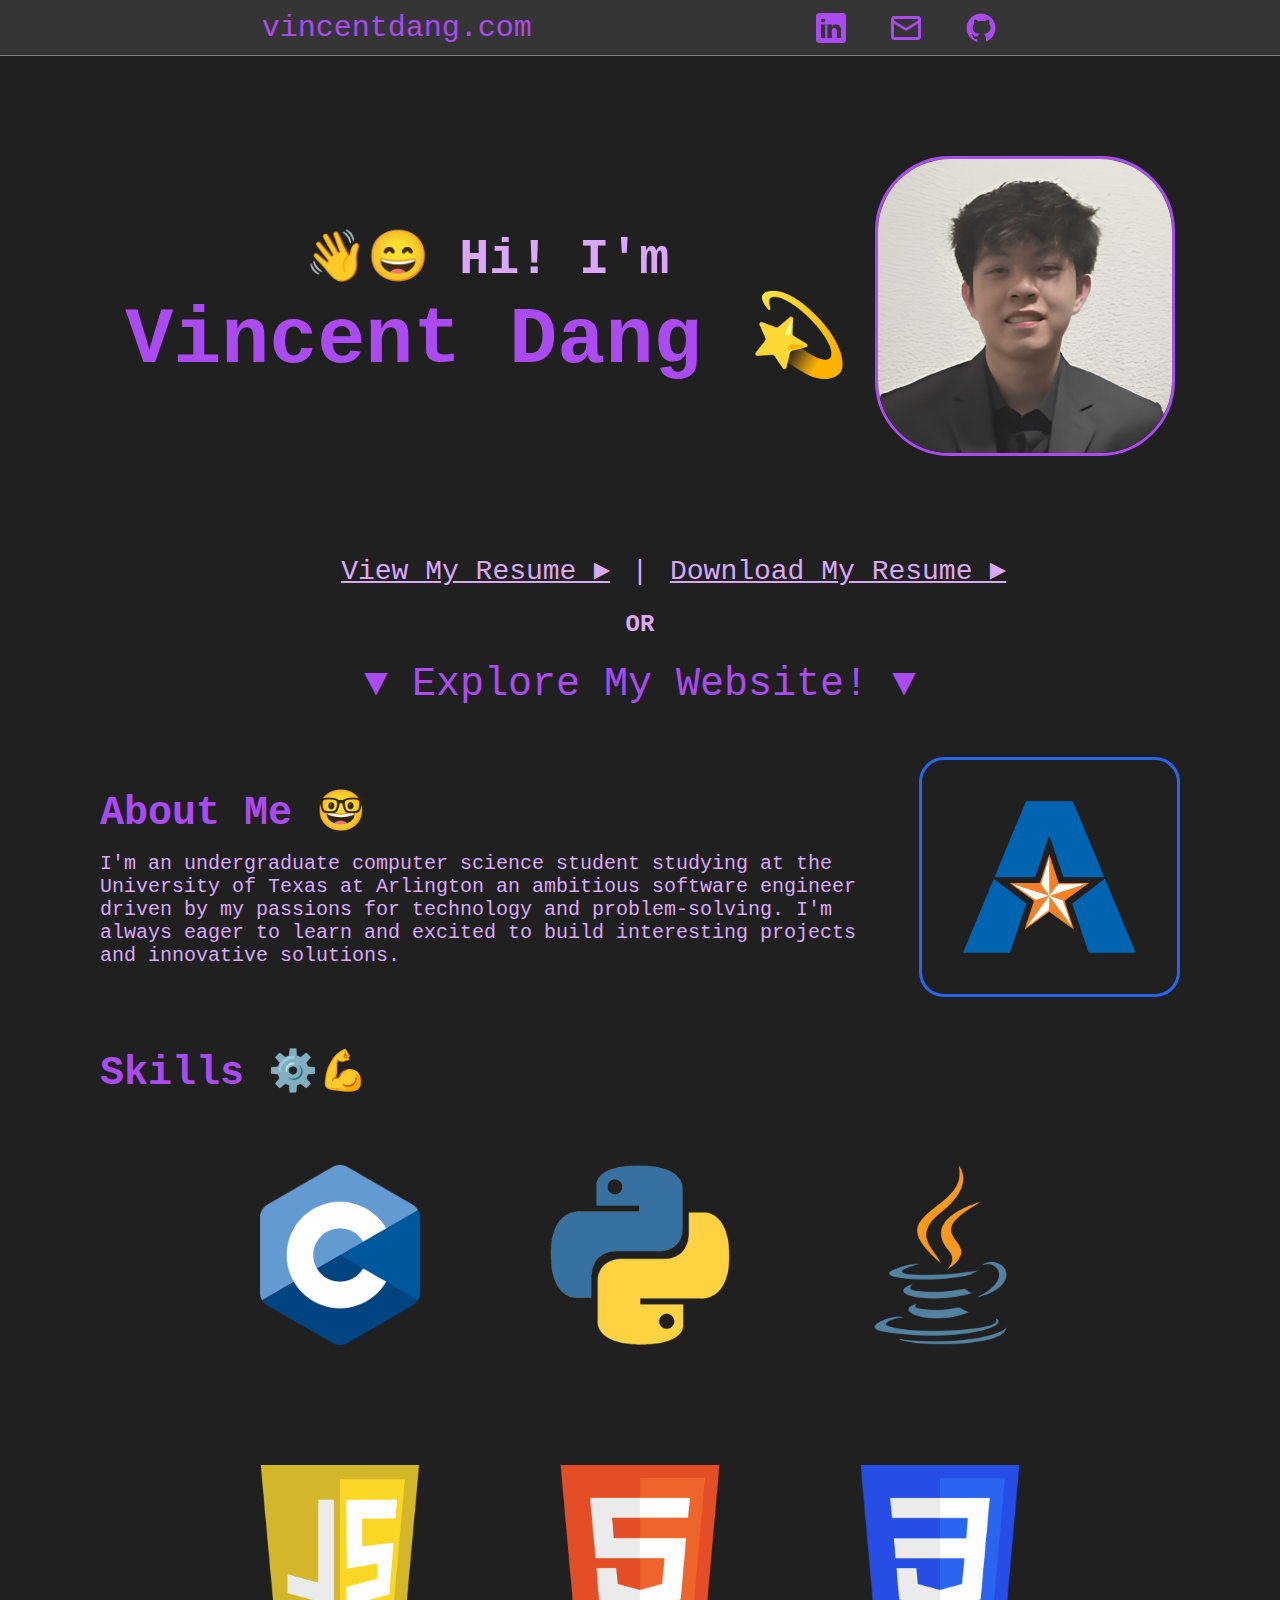
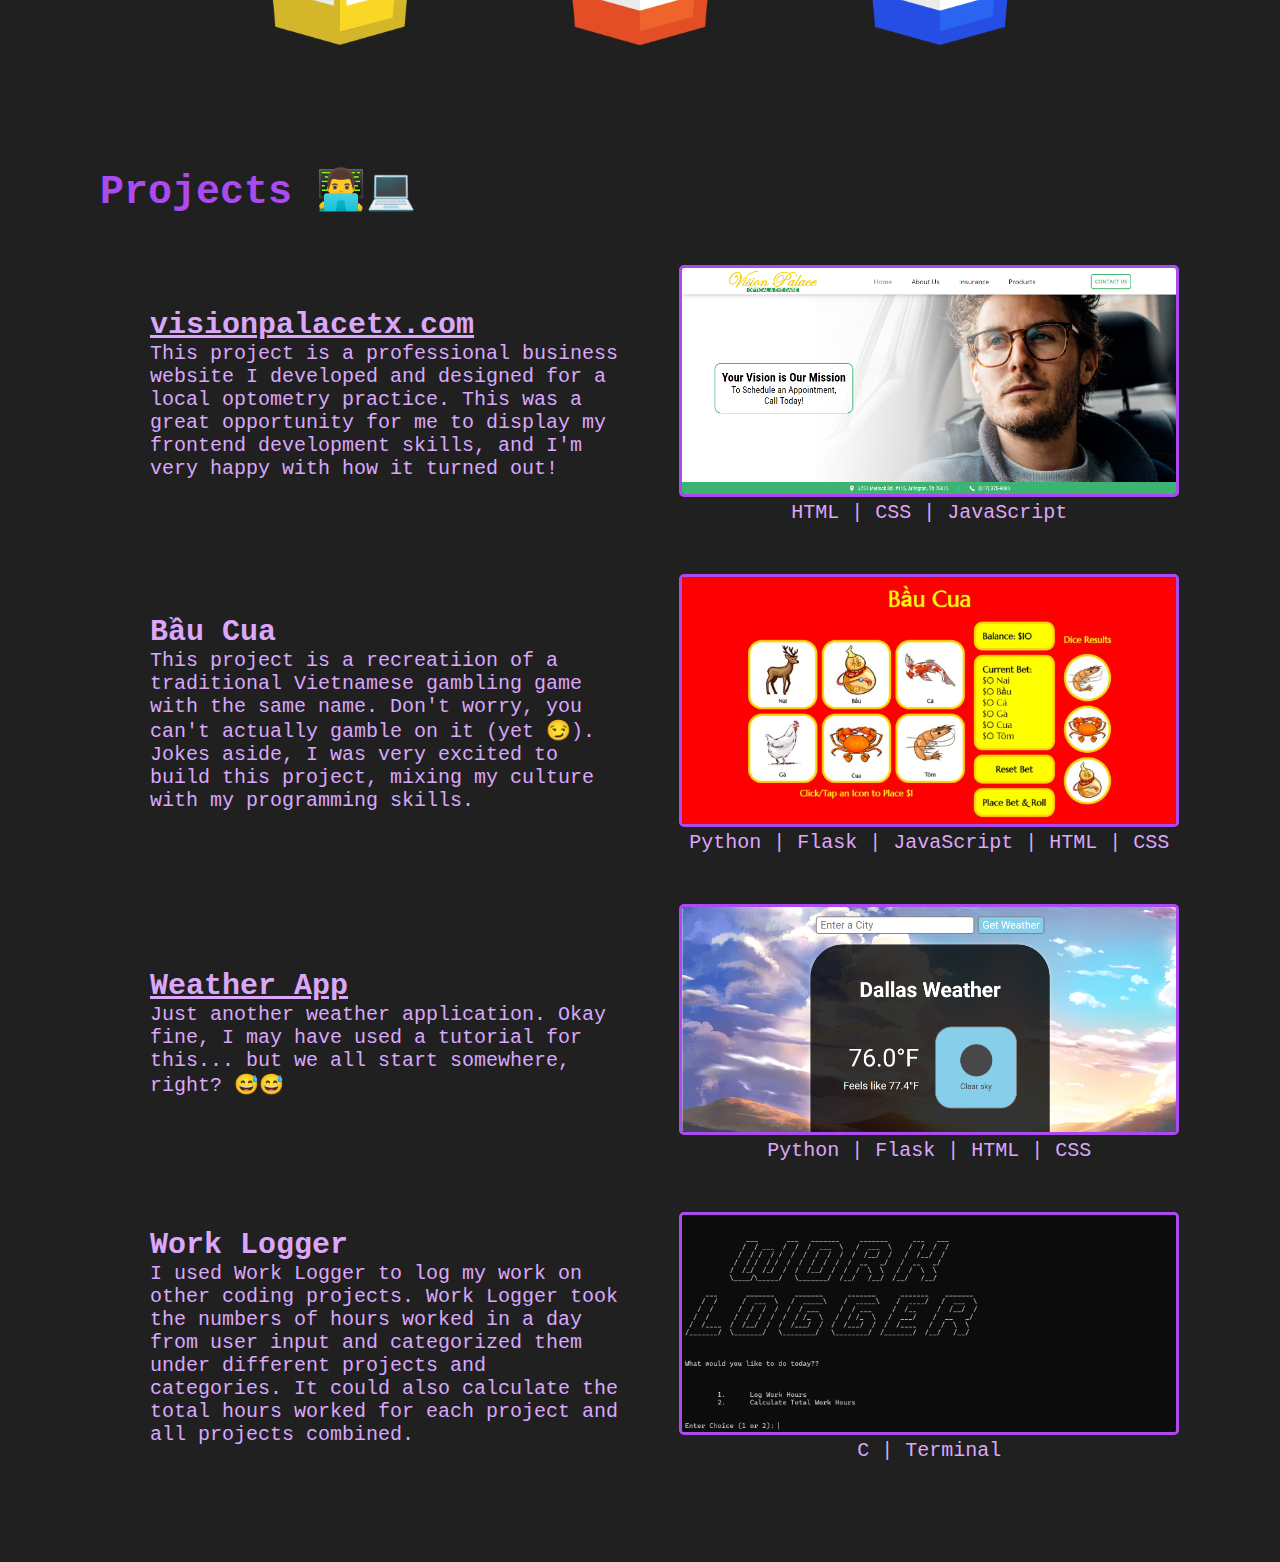
==== commit 852ce36a: "portfolio again" ====
--- a/index.html
+++ b/index.html
@@ -114,7 +114,7 @@
                         very happy with how it turned out!</p>
                 </div>
                 <div class="projectRight">
-                    <img src="./images/vpcom.gif" alt="">
+                    <img src="./images/vpcom.png" alt="">
                     <p>HTML | CSS | JavaScript</p>
                 </div>
             </div>
@@ -141,7 +141,7 @@
                         somewhere, right? 😅😅</p>
                 </div>
                 <div class="projectRight">
-                    <img src="./images/weather.gif" alt="">
+                    <img src="./images/weather.png" alt="">
                     <p>Python | Flask | HTML | CSS</p>
                 </div>
             </div>
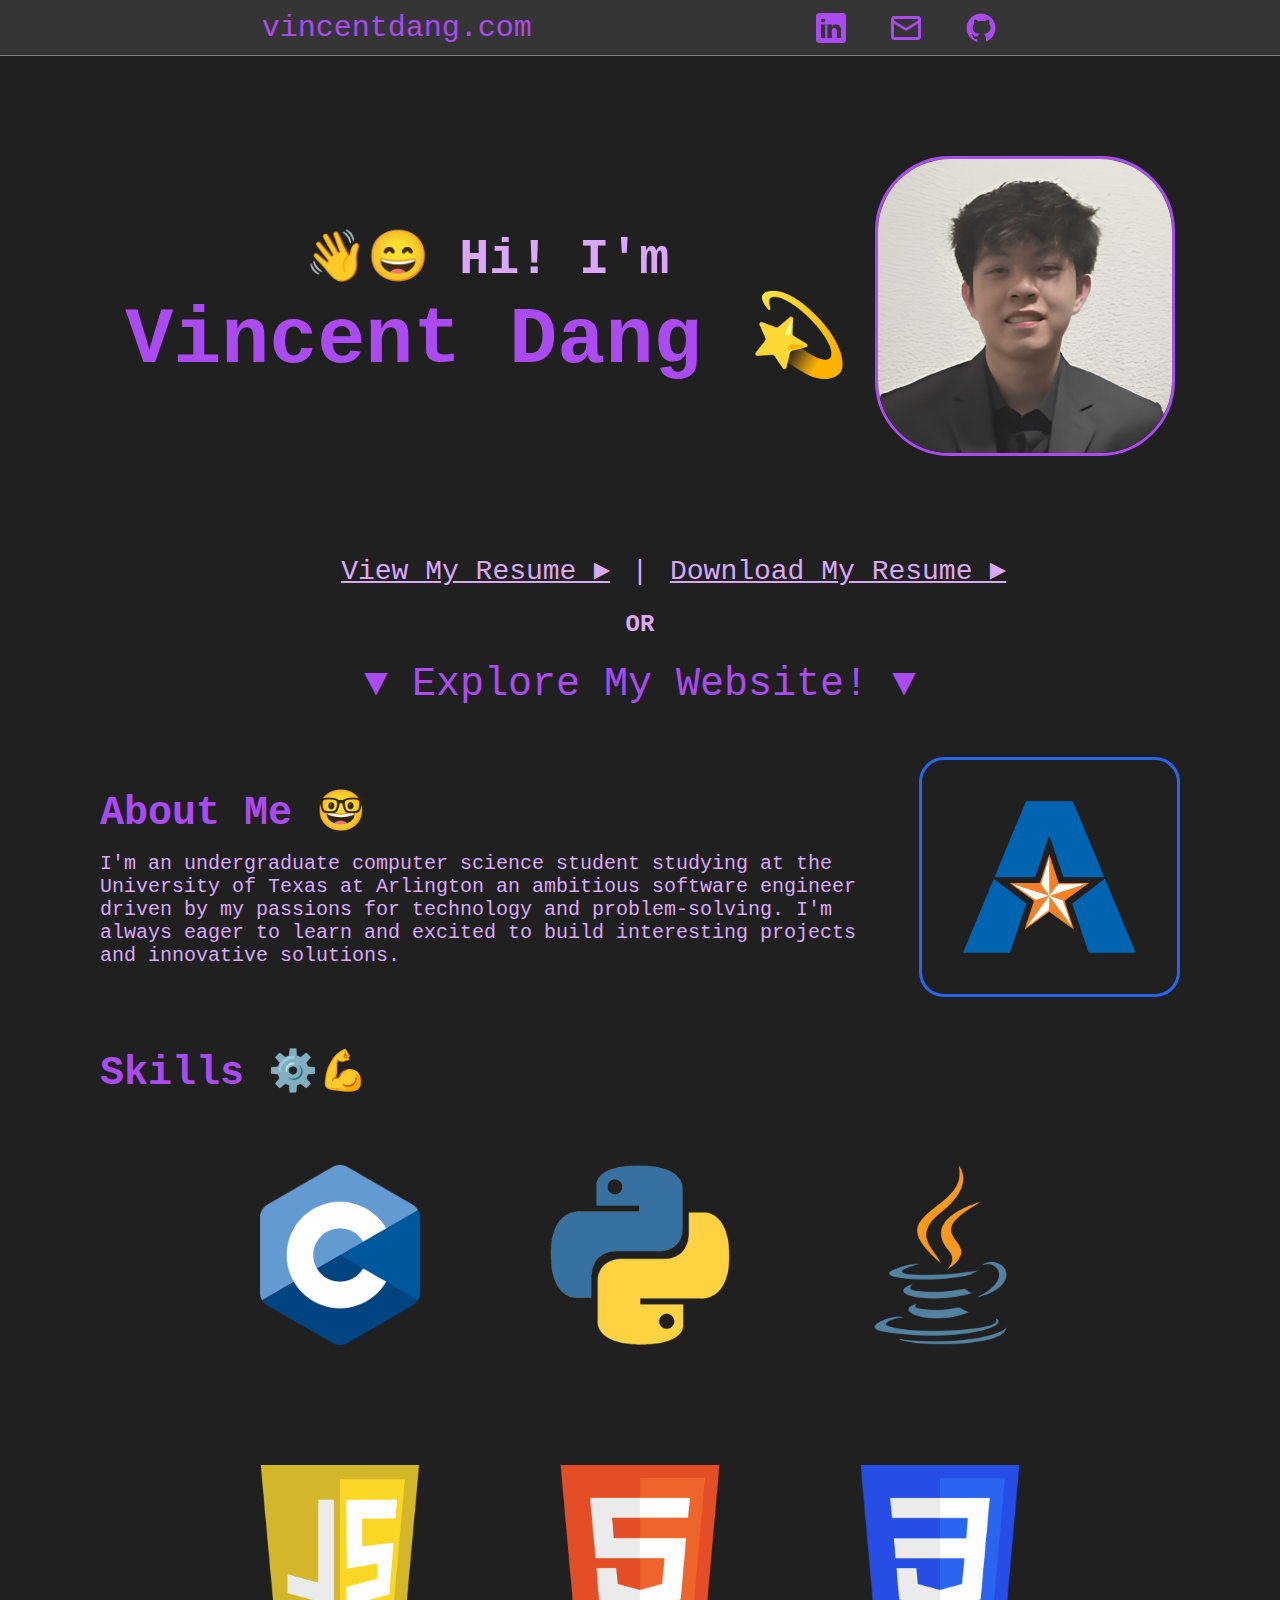
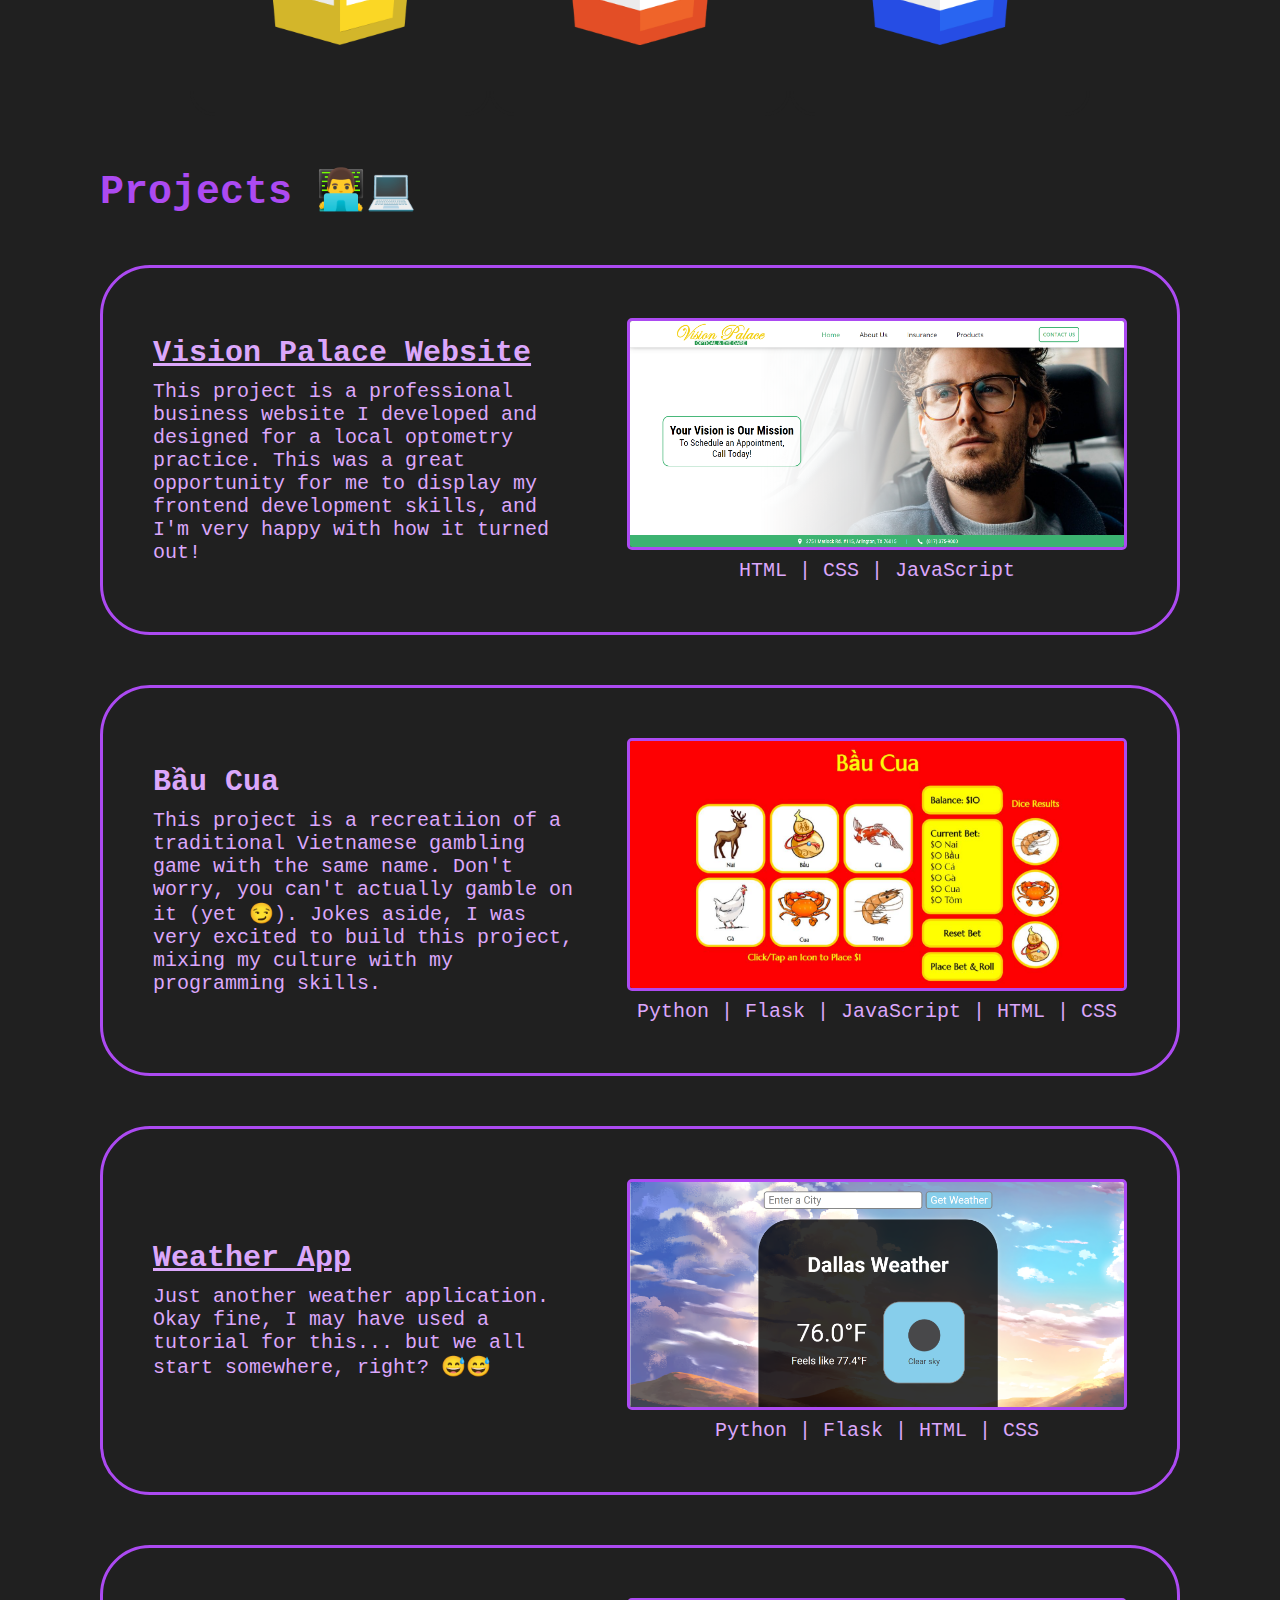
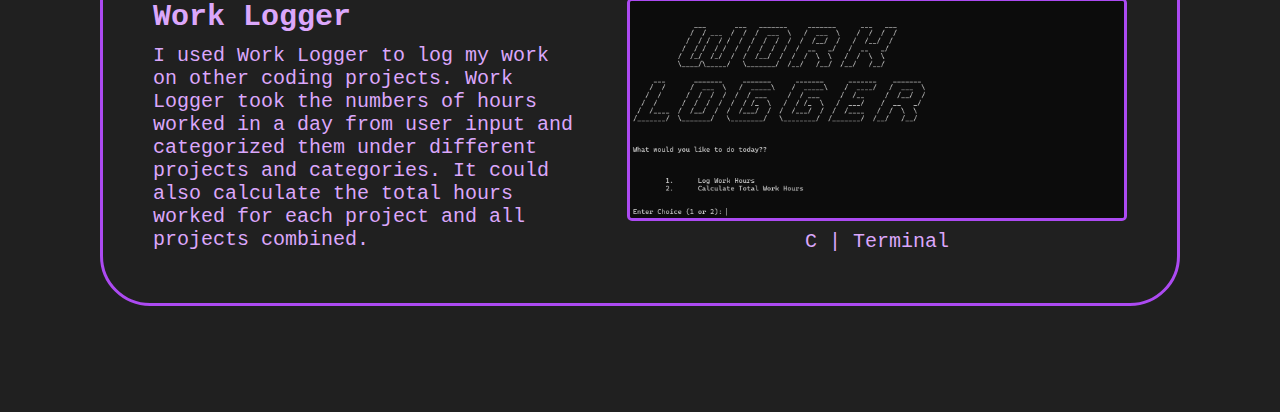
==== commit c11c8c45: "sizes n stuff" ====
--- a/index.html
+++ b/index.html
@@ -52,9 +52,13 @@
         </div>
         <div id="resumeSect">
             <div id="resumeLinks">
-                <a href="#" id="viewResume">View My Resume ►</a>
-                <p>|</p>
-                <a href="#" id="downloadResume">Download My Resume ►</a>
+                <a href="#" id="viewResume">
+                    <p>View My Resume ►</p>
+                </a>
+                <p id="divider">|</p>
+                <a href="#" id="downloadResume">
+                    <p>Download My Resume ►</p>
+                </a>
             </div>
             <p id="or">OR</p>
             <p id="explore">▼ Explore My Website! ▼</p>
@@ -106,7 +110,7 @@
                 <div class="projectLeft">
                     <h2>
                         <a href="https://visionpalacetx.com/" target="_blank" rel="noopener noreferrer">
-                            visionpalacetx.com
+                            Vision Palace Website
                         </a>
                     </h2>
                     <p>This project is a professional business website I developed and designed for a local optometry
--- a/style.css
+++ b/style.css
@@ -87,7 +87,6 @@
 
 main {
     padding: 56px 100px 100px 100px;
-    width: 100%;
 }
 
 #titleCont {
@@ -282,14 +281,17 @@
     display: flex;
     align-items: center;
     gap: 50px;
+    border: solid var(--primary-color);
+    border-radius: 50px;
+    padding: 50px;
 }
 
 .projectLeft, .projectRight {
     width: 100%;
 }
 
-.projectLeft {
-    padding-left: 50px;
+.projectLeft h2 {
+    margin-bottom: 10px;
 }
 
 .projectRight {
@@ -300,6 +302,7 @@
     width: 500px;
     border: solid var(--primary-color);
     border-radius: 5px;
+    margin-bottom: 5px;
 }
 
 .projectBox h2 {
@@ -310,6 +313,11 @@
     font-size: 20px;
 }
 
+@media (max-width: 1200px) {
+    .projectRight img {
+        width: 400px;
+    }
+}
 @media (max-width: 1000px) {
     #titleCont {
         flex-direction: column;
@@ -317,6 +325,22 @@
     #title {
         margin-top: 50px;
     }
+    .projectBox {
+        flex-direction: column;
+        gap: 25px;
+    }
+    .projectLeft {
+        text-align: center;
+    }
+}
+@media (max-width: 870px) {
+    #resumeLinks {
+        flex-direction: column;
+        gap: 5px;
+    }
+    #divider {
+        display: none;
+    }
 }
 @media (max-width: 800px) {
     #about {
@@ -337,35 +361,60 @@
         font-size: 64px;
     }
 }
+@media (max-width: 750px) {
+    #explore {
+        font-size: 36px;
+    }
+}
 @media (max-width: 700px) {
+    .projectRight img {
+        width: 300px;
+    }
+    .projectBox {
+        padding: 25px;
+    }
+}
+@media (max-width: 666px) {
+    #explore {
+        font-size: 32px;
+    }
+}
+@media (max-width: 600px) {
+    main {
+        padding: 56px 50px 50px 50px;
+    }
+    #about h1, #skillsSect h1 {
+        font-size: 32px;
+    }
+    #resumeLinks {
+        font-size: 17px;
+    }
+}
+@media (max-width: 505px) {
+    #navLeft {
+        display: none;
+    }
+    #title h2 {
+        font-size: 36px;
+    }
+    #title h1 {
+        font-size: 48px;
+    }
+    #about h1, #skillsSect h1, #explore {
+        font-size: 28px;
+    }
     #resumeLinks {
         font-size: 24px;
     }
 }
-@media (max-width: 600px) {
-    #resumeLinks {
-        font-size: 20px;
-    }
-    #about h1, #skillsSect h1, #explore {
-        font-size: 32px;
-    }
-}
-@media (max-width: 500px) {
-    #navLeft {
-        display: none;
-    }
-
-    #title h2 {
-        font-size: 36px;
-    }
-    #title h1 {
-        font-size: 48px;
-    }
-
-    #resumeLinks {
-        font-size: 17px;
-    }
-    #about h1, #skillsSect h1, #explore {
-        font-size: 28px;
+@media (max-width: 455px) {
+    main {
+        padding: 56px 25px 25px 25px;
+    }
+    #explore {
+        font-size: 24px;
+    }
+    .projectRight img {
+        width: 250px;
     }
 }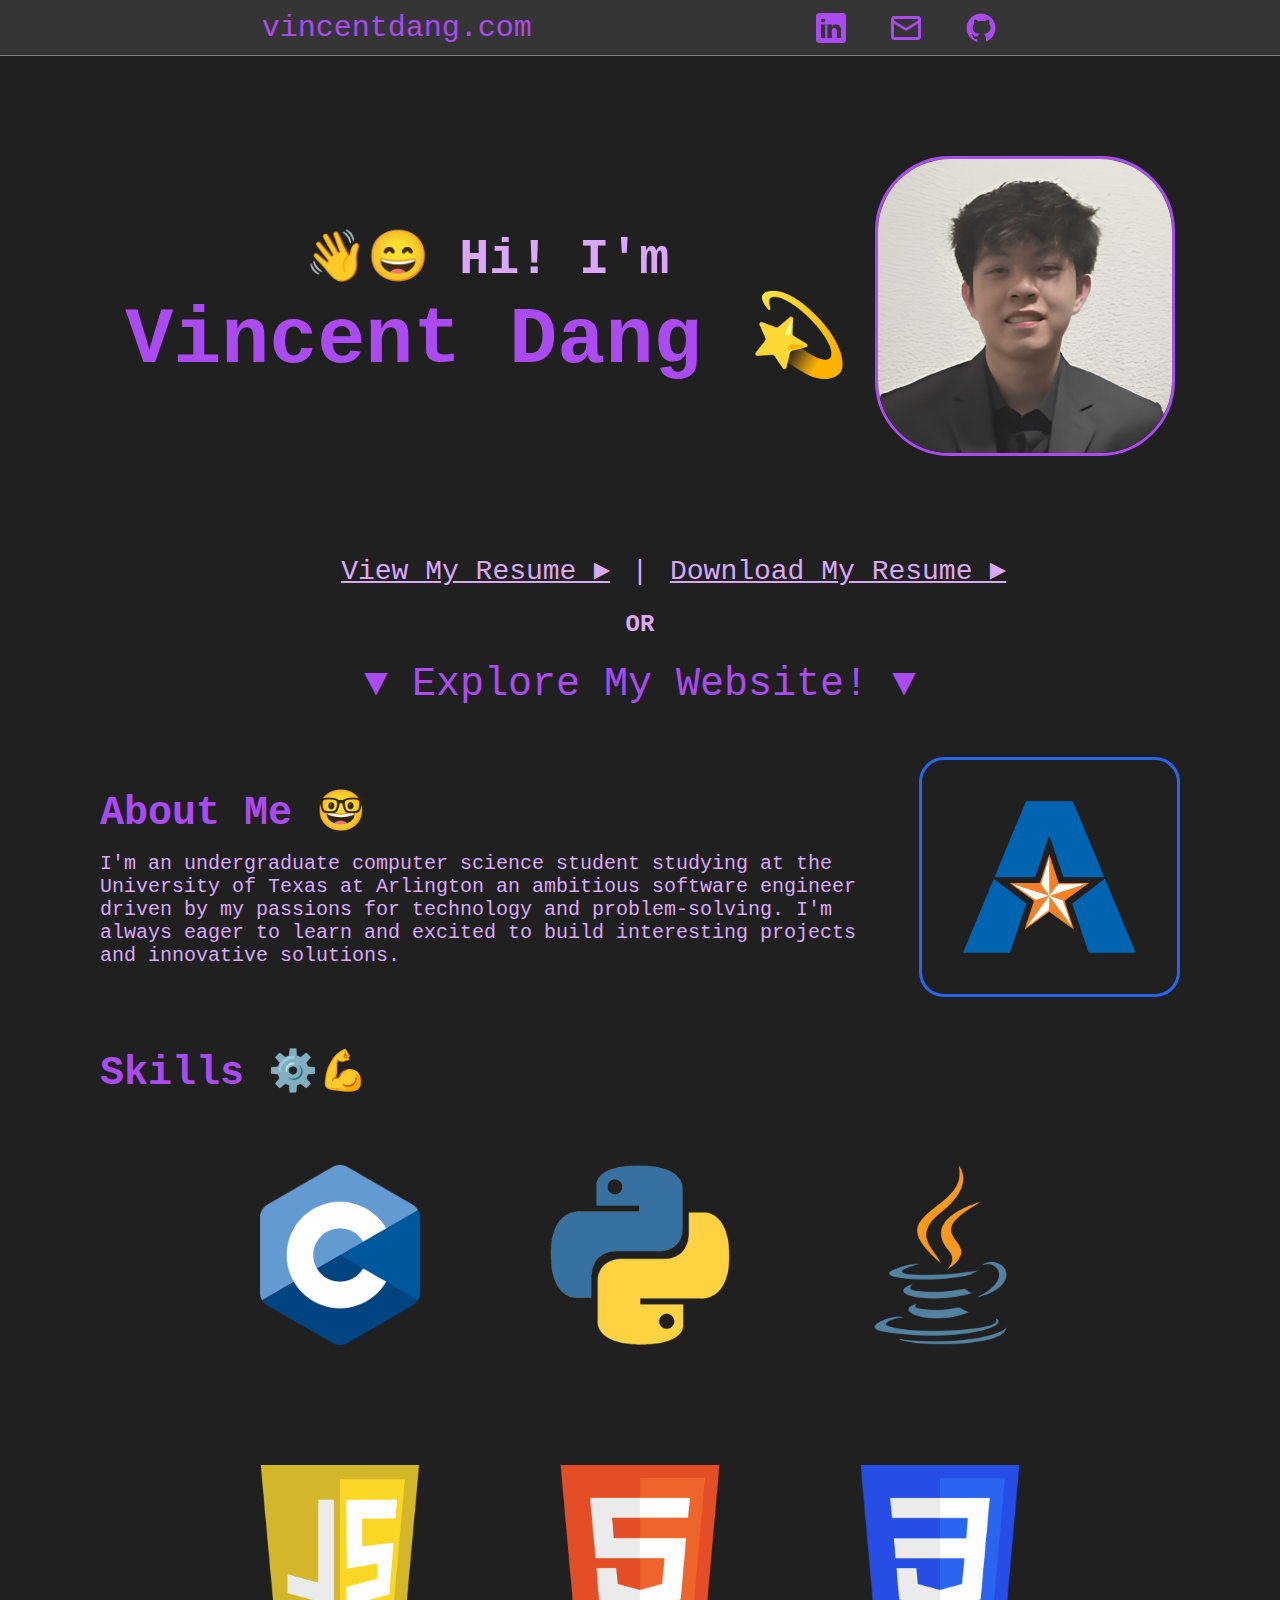
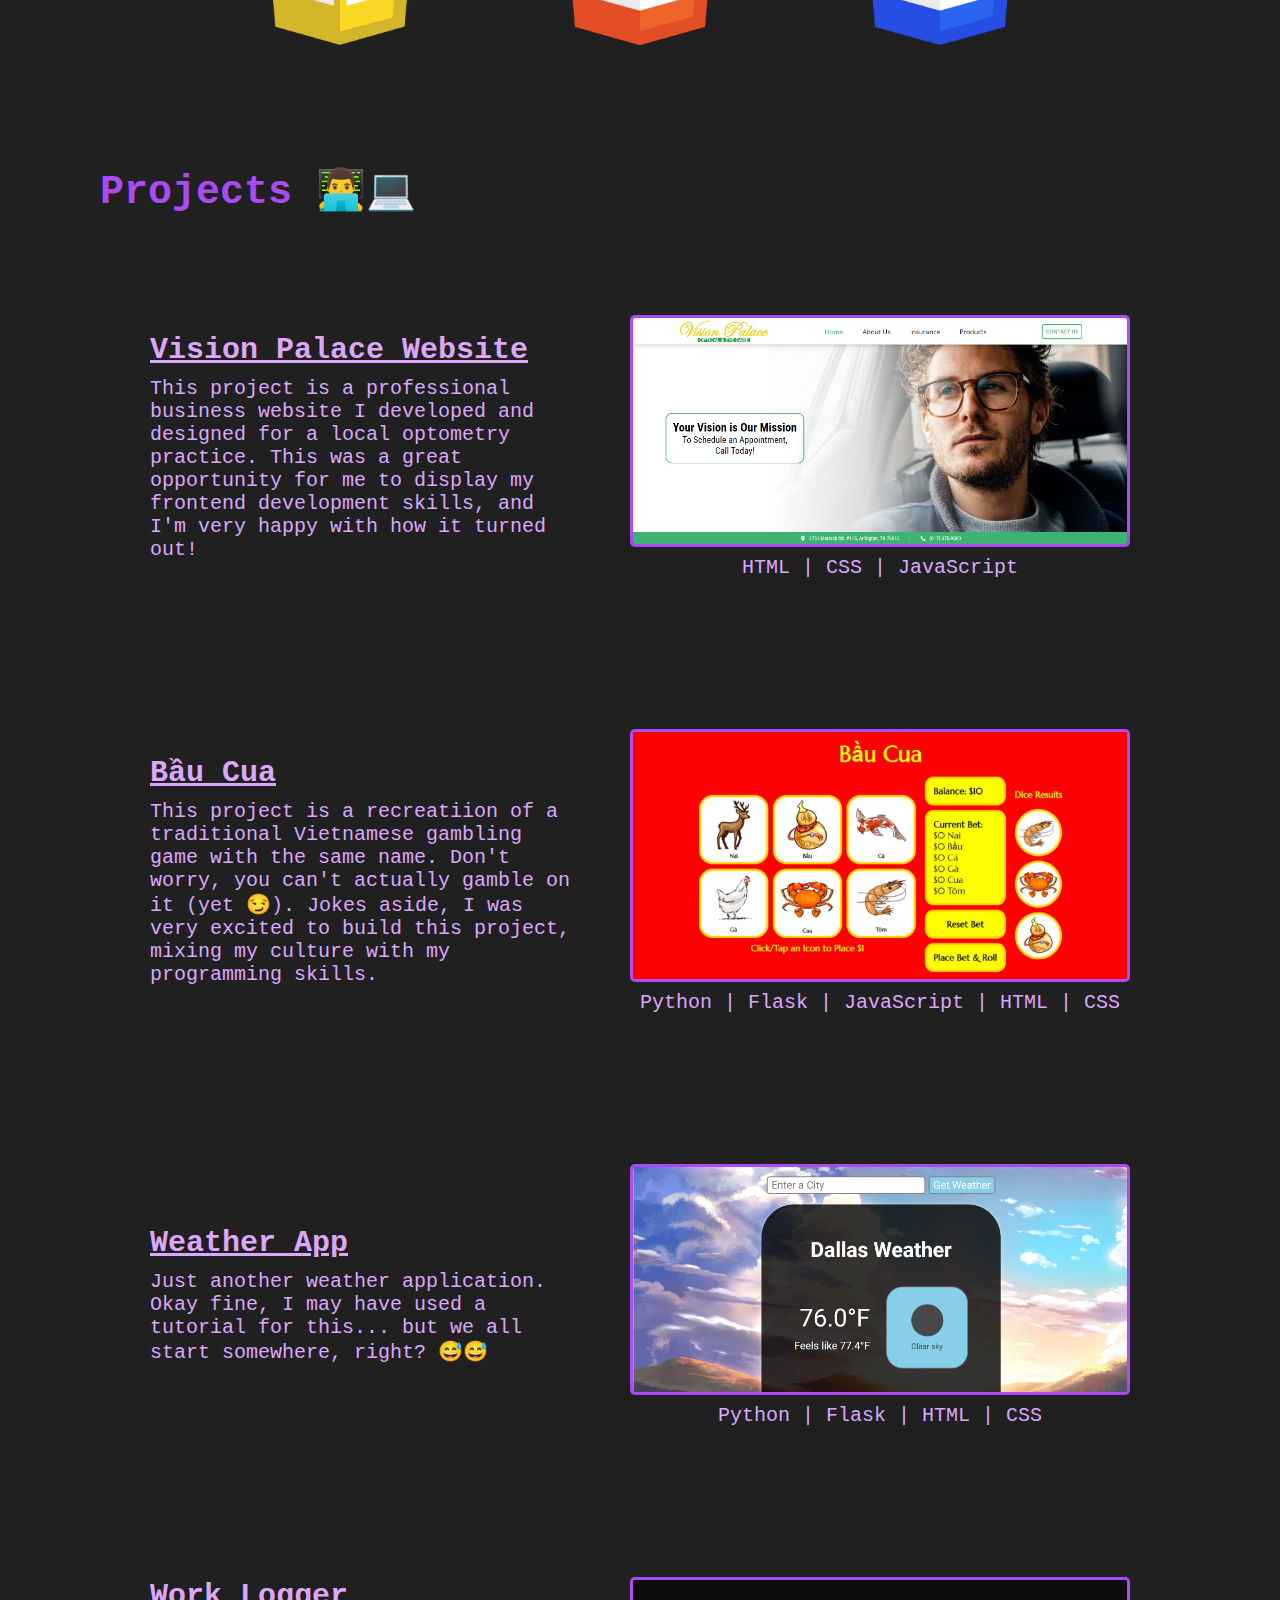
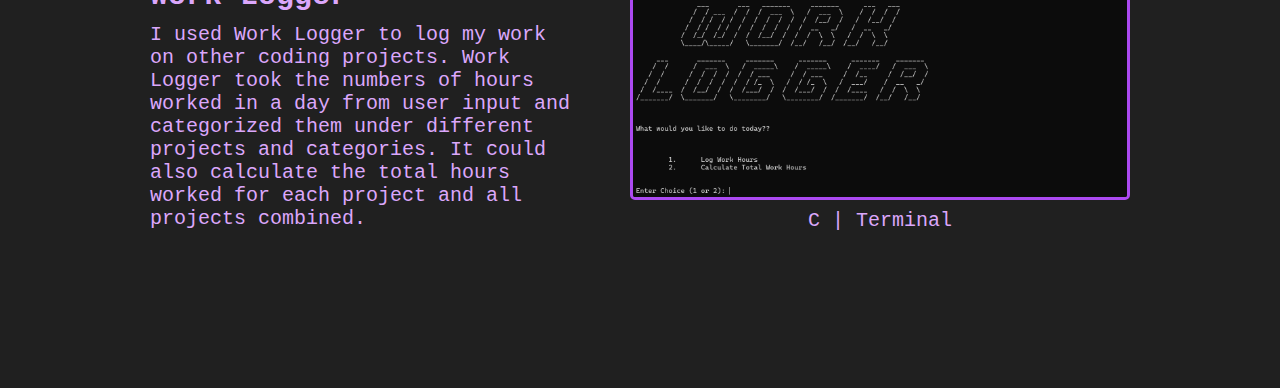
==== commit b9e18568: "bday commit" ====
--- a/index.html
+++ b/index.html
@@ -52,11 +52,11 @@
         </div>
         <div id="resumeSect">
             <div id="resumeLinks">
-                <a href="#" id="viewResume">
+                <a href="./VincentDangResume.pdf" id="viewResume" target="_blank">
                     <p>View My Resume ►</p>
                 </a>
                 <p id="divider">|</p>
-                <a href="#" id="downloadResume">
+                <a href="./VincentDangResume.pdf" id="downloadResume" download>
                     <p>Download My Resume ►</p>
                 </a>
             </div>
@@ -124,7 +124,11 @@
             </div>
             <div class="projectBox">
                 <div class="projectLeft">
-                    <h2>Bầu Cua</h2>
+                    <h2>
+                        <a href="https://baucua-1v4l.onrender.com" target="_blank" rel="noopener noreferrer">
+                            Bầu Cua
+                        </a>
+                    </h2>
                     <p>This project is a recreatiion of a traditional Vietnamese gambling game with the same name. Don't
                         worry, you can't actually gamble on it (yet 😏). Jokes aside, I was very excited to build this
                         project, mixing my culture with my programming skills.</p>
--- a/style.css
+++ b/style.css
@@ -281,8 +281,6 @@
     display: flex;
     align-items: center;
     gap: 50px;
-    border: solid var(--primary-color);
-    border-radius: 50px;
     padding: 50px;
 }
 
@@ -328,6 +326,8 @@
     .projectBox {
         flex-direction: column;
         gap: 25px;
+        border: solid var(--primary-color);
+        border-radius: 50px;
     }
     .projectLeft {
         text-align: center;
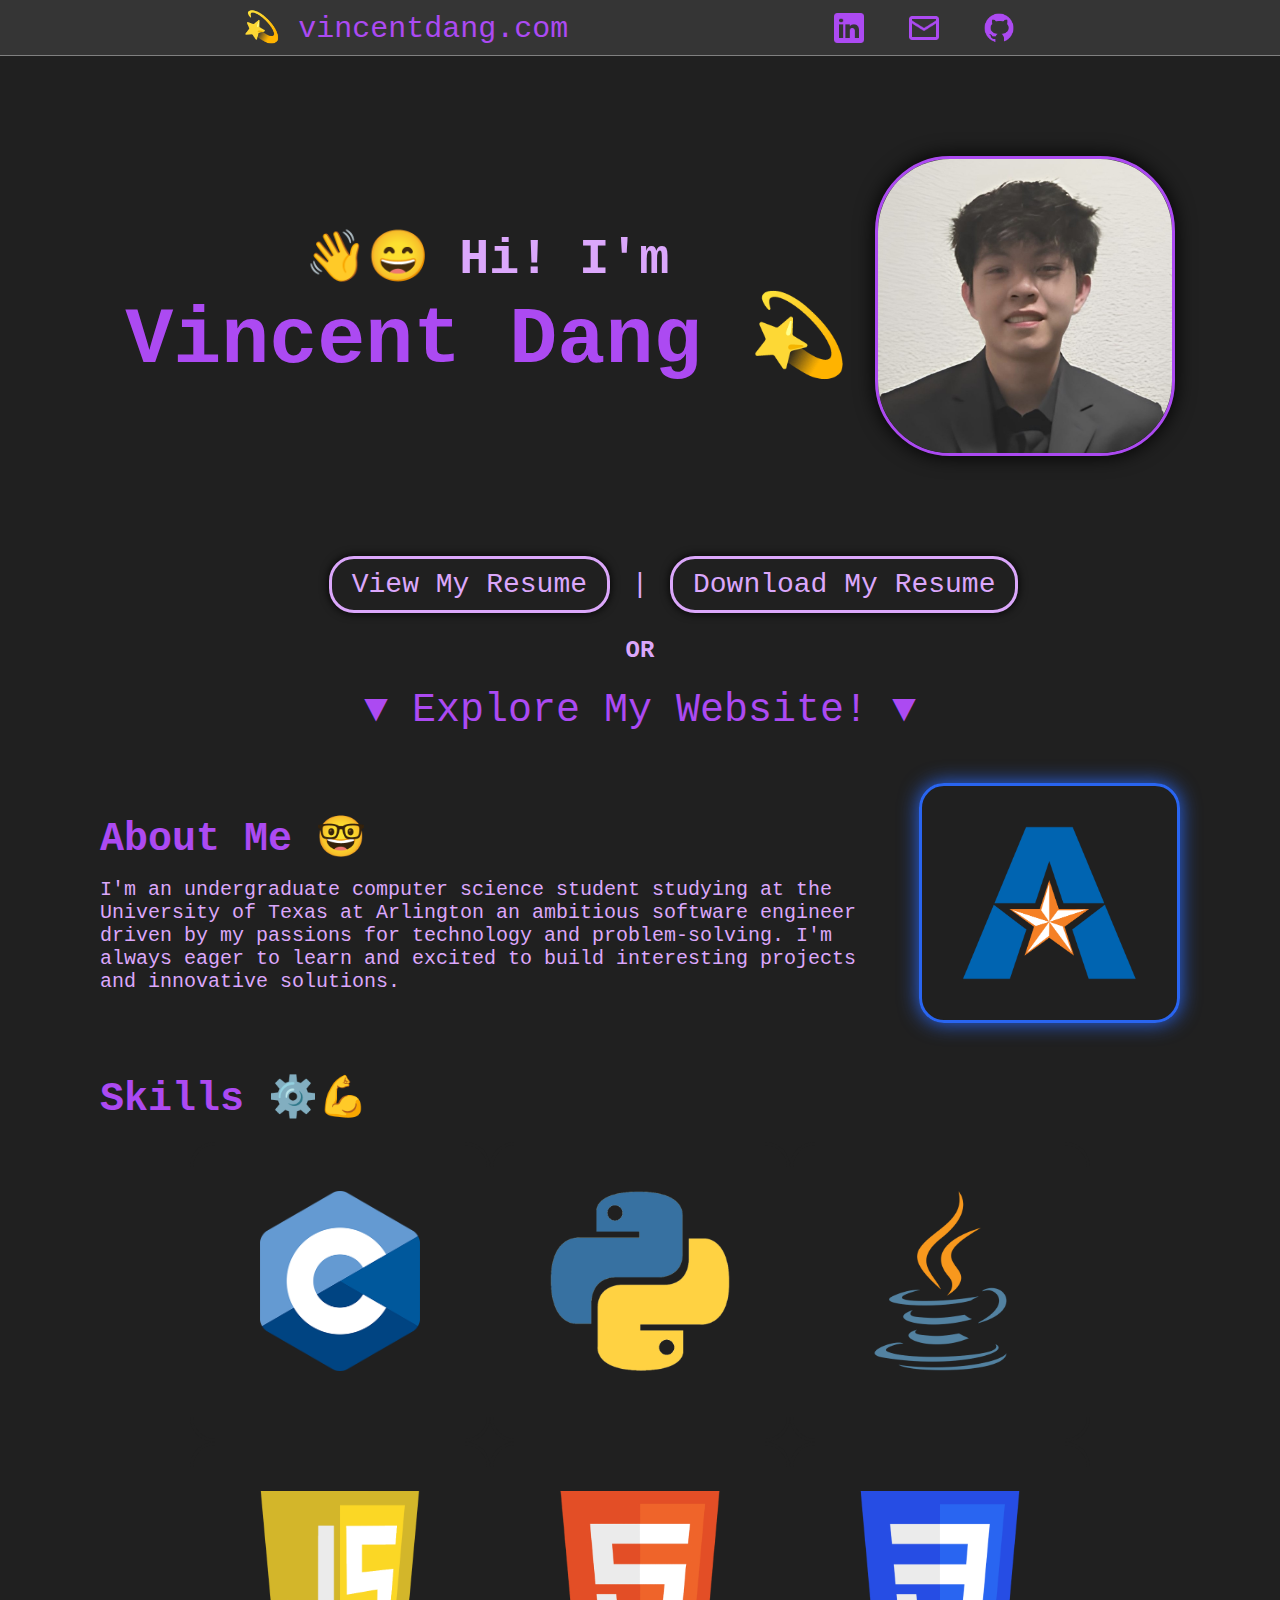
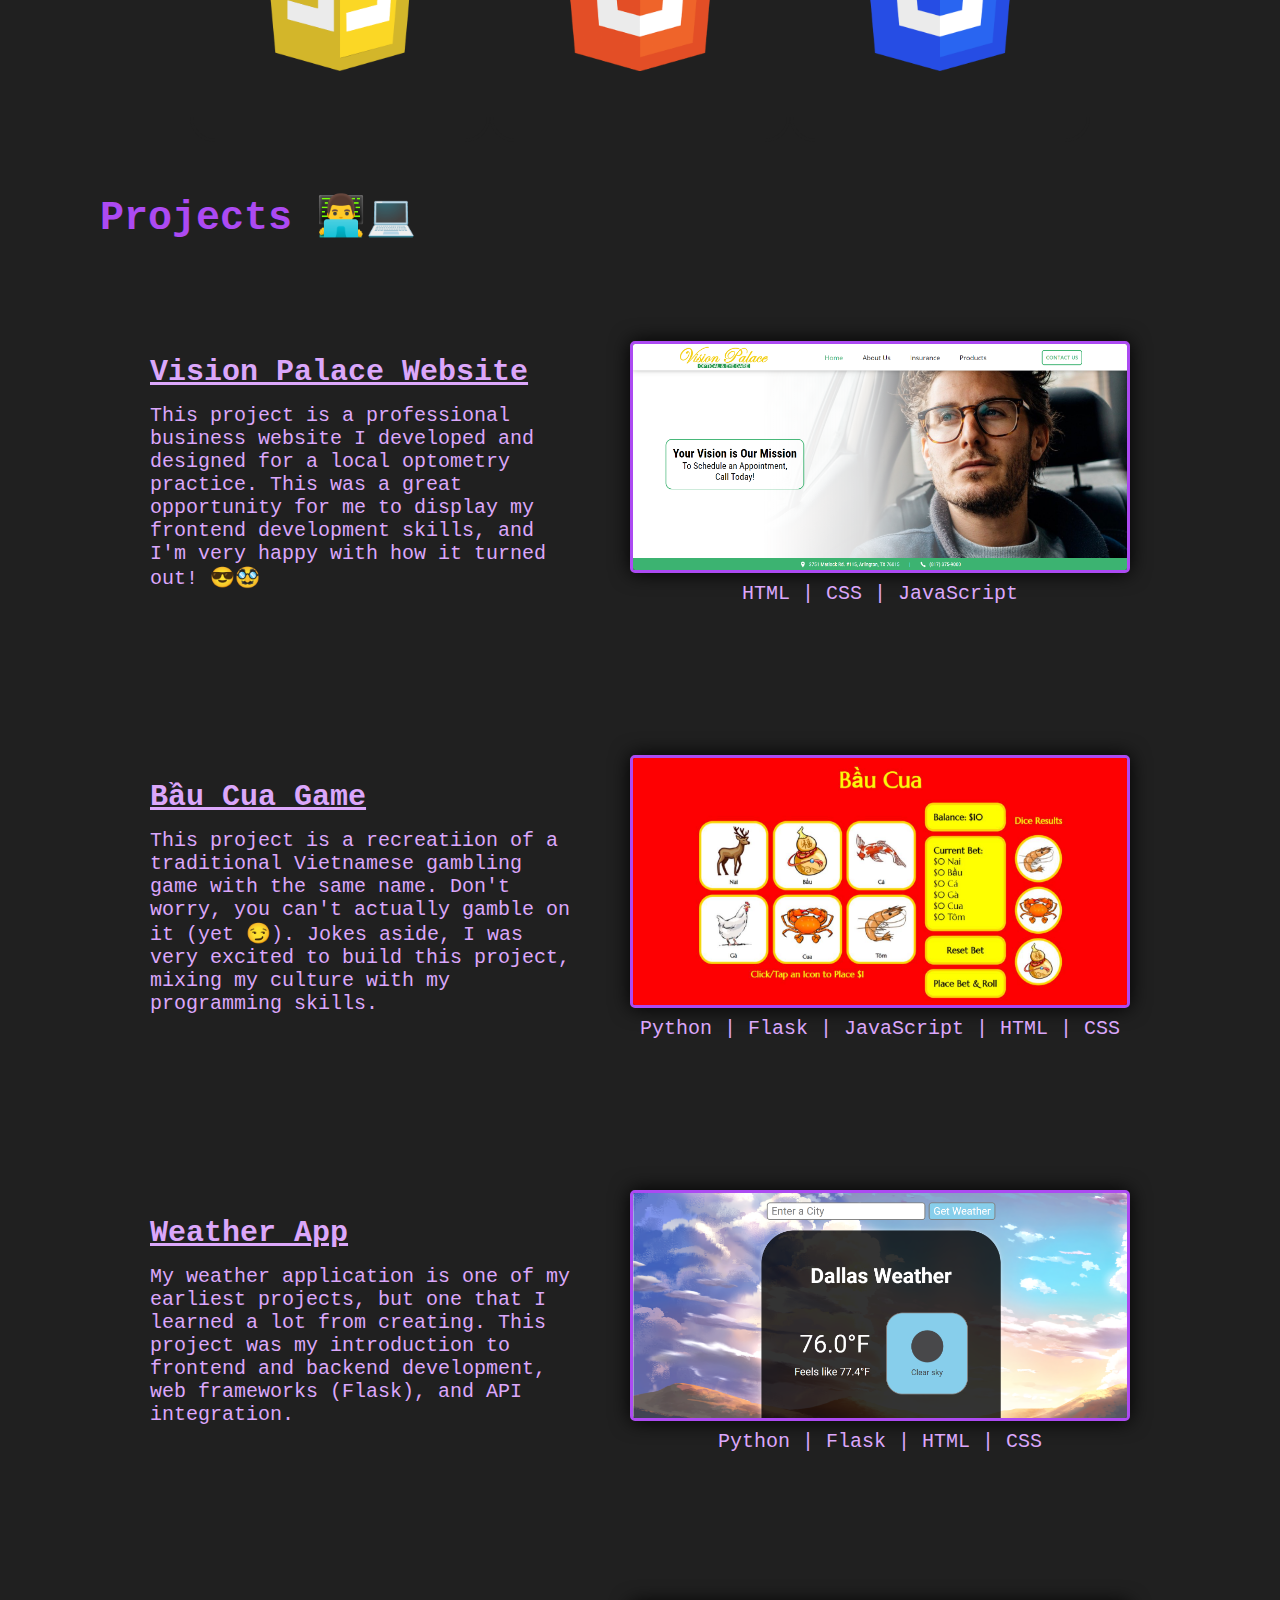
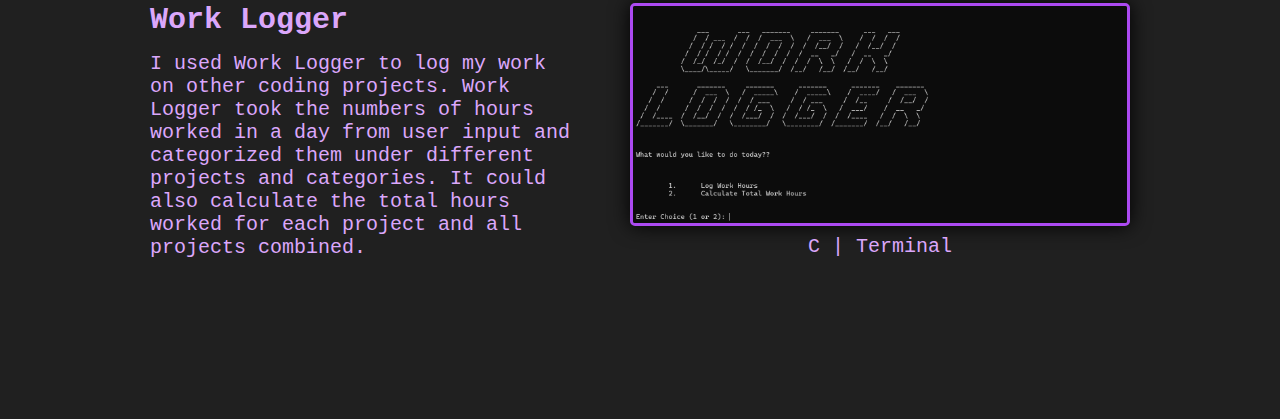
==== commit c930709a: "aug updates" ====
--- a/index.html
+++ b/index.html
@@ -14,7 +14,7 @@
     <header>
         <nav>
             <div id="navLeft">
-                <p>vincentdang.com</p>
+                <p>💫 vincentdang.com</p>
             </div>
             <div id="navRight">
                 <div class="links">
@@ -52,13 +52,17 @@
         </div>
         <div id="resumeSect">
             <div id="resumeLinks">
-                <a href="./VincentDangResume.pdf" id="viewResume" target="_blank">
-                    <p>View My Resume ►</p>
-                </a>
-                <p id="divider">|</p>
-                <a href="./VincentDangResume.pdf" id="downloadResume" download>
-                    <p>Download My Resume ►</p>
-                </a>
+                <div id="resumeDivLeft">
+                    <a href="./VincentDangResume.pdf" id="viewResume" target="_blank">
+                        <p>View My Resume <span class="resumeArrow">►</span></p>
+                    </a>
+                </div>
+                <span id="divider">|</span>
+                <div id="resumeDivRight">
+                    <a href="./VincentDangResume.pdf" id="downloadResume" download>
+                        <p>Download My Resume <span class="resumeArrow">►</span></p>
+                    </a>
+                </div>
             </div>
             <p id="or">OR</p>
             <p id="explore">▼ Explore My Website! ▼</p>
@@ -110,12 +114,12 @@
                 <div class="projectLeft">
                     <h2>
                         <a href="https://visionpalacetx.com/" target="_blank" rel="noopener noreferrer">
-                            Vision Palace Website
+                            Vision Palace Website <span class="projArrow">►</span>
                         </a>
                     </h2>
                     <p>This project is a professional business website I developed and designed for a local optometry
                         practice. This was a great opportunity for me to display my frontend development skills, and I'm
-                        very happy with how it turned out!</p>
+                        very happy with how it turned out! 😎🥸</p>
                 </div>
                 <div class="projectRight">
                     <img src="./images/vpcom.png" alt="">
@@ -126,7 +130,7 @@
                 <div class="projectLeft">
                     <h2>
                         <a href="https://baucua-1v4l.onrender.com" target="_blank" rel="noopener noreferrer">
-                            Bầu Cua
+                            Bầu Cua Game <span class="projArrow">►</span>
                         </a>
                     </h2>
                     <p>This project is a recreatiion of a traditional Vietnamese gambling game with the same name. Don't
@@ -142,11 +146,12 @@
                 <div class="projectLeft">
                     <h2>
                         <a href="https://weather-76mb.onrender.com" target="_blank" rel="noopener noreferrer">
-                            Weather App
+                            Weather App <span class="projArrow">►</span>
                         </a>
                     </h2>
-                    <p>Just another weather application. Okay fine, I may have used a tutorial for this... but we all start
-                        somewhere, right? 😅😅</p>
+                    <p>My weather application is one of my earliest projects, but one that I learned a lot from
+                        creating. This project was my introduction to frontend and backend development, web frameworks
+                        (Flask), and API integration.</p>
                 </div>
                 <div class="projectRight">
                     <img src="./images/weather.png" alt="">
--- a/style.css
+++ b/style.css
@@ -102,6 +102,7 @@
     border: solid var(--primary-color);
     border-radius: 75px;
     margin: 50px 0;
+    box-shadow: 0px 0px 20px 0px black;
 }
 
 #title {
@@ -138,12 +139,44 @@
     font-size: 28px;
 }
 
-#resumeLinks a{
+.resumeArrow {
+    display: none;
+    color: black;
+    transition: .3s;
+}
+
+#resumeDivLeft, #resumeDivRight {
     flex: 1;
 }
 
 #viewResume {
-    text-align: end;
+    float: right;
+}
+
+#downloadResume {
+    float: left;
+}
+
+#resumeLinks a {
+    padding: 10px 20px;
+    border: solid var(--secondary-color);
+    border-radius: 25px;
+    transition: .3s;
+    text-decoration: none;
+    box-shadow: 0px 0px 10px 0px black;
+}
+
+#resumeLinks a:hover {
+    background-color: var(--secondary-color);
+    box-shadow: 0px 0px 20px 0px var(--secondary-color);
+}
+
+#resumeLinks a:hover p{
+    color: black;
+}
+
+#resumeLinks a:hover .resumeArrow{
+    display: contents;
 }
 
 #or {
@@ -175,6 +208,7 @@
     border: solid #2965f1;
     border-radius: 25px;
     margin-left: 5%;
+    box-shadow: 0px 0px 20px 0px #2965f1;
 }
 
 #about p, .projectBox p {
@@ -219,6 +253,7 @@
     transition: .2s;
     transform: translateY(10px);
     z-index: -1;
+    
 }
 
 .skillBox p {
@@ -289,7 +324,29 @@
 }
 
 .projectLeft h2 {
-    margin-bottom: 10px;
+    margin-bottom: 15px;
+}
+
+.projArrow {
+    display: none;
+}
+
+.projectLeft a {
+    padding: 10px 0px;
+    transition: .2s;
+    border-radius: 25px;
+}
+
+.projectLeft a:hover {
+    background-color: var(--secondary-color);
+    color: black;
+    text-decoration: none;
+    padding: 10px 15px;
+}
+
+.projectLeft a:hover .projArrow{
+    display: contents;
+    color: black;
 }
 
 .projectRight {
@@ -301,6 +358,7 @@
     border: solid var(--primary-color);
     border-radius: 5px;
     margin-bottom: 5px;
+    box-shadow: 0px 0px 20px 0px black;
 }
 
 .projectBox h2 {
@@ -336,7 +394,6 @@
 @media (max-width: 870px) {
     #resumeLinks {
         flex-direction: column;
-        gap: 5px;
     }
     #divider {
         display: none;
